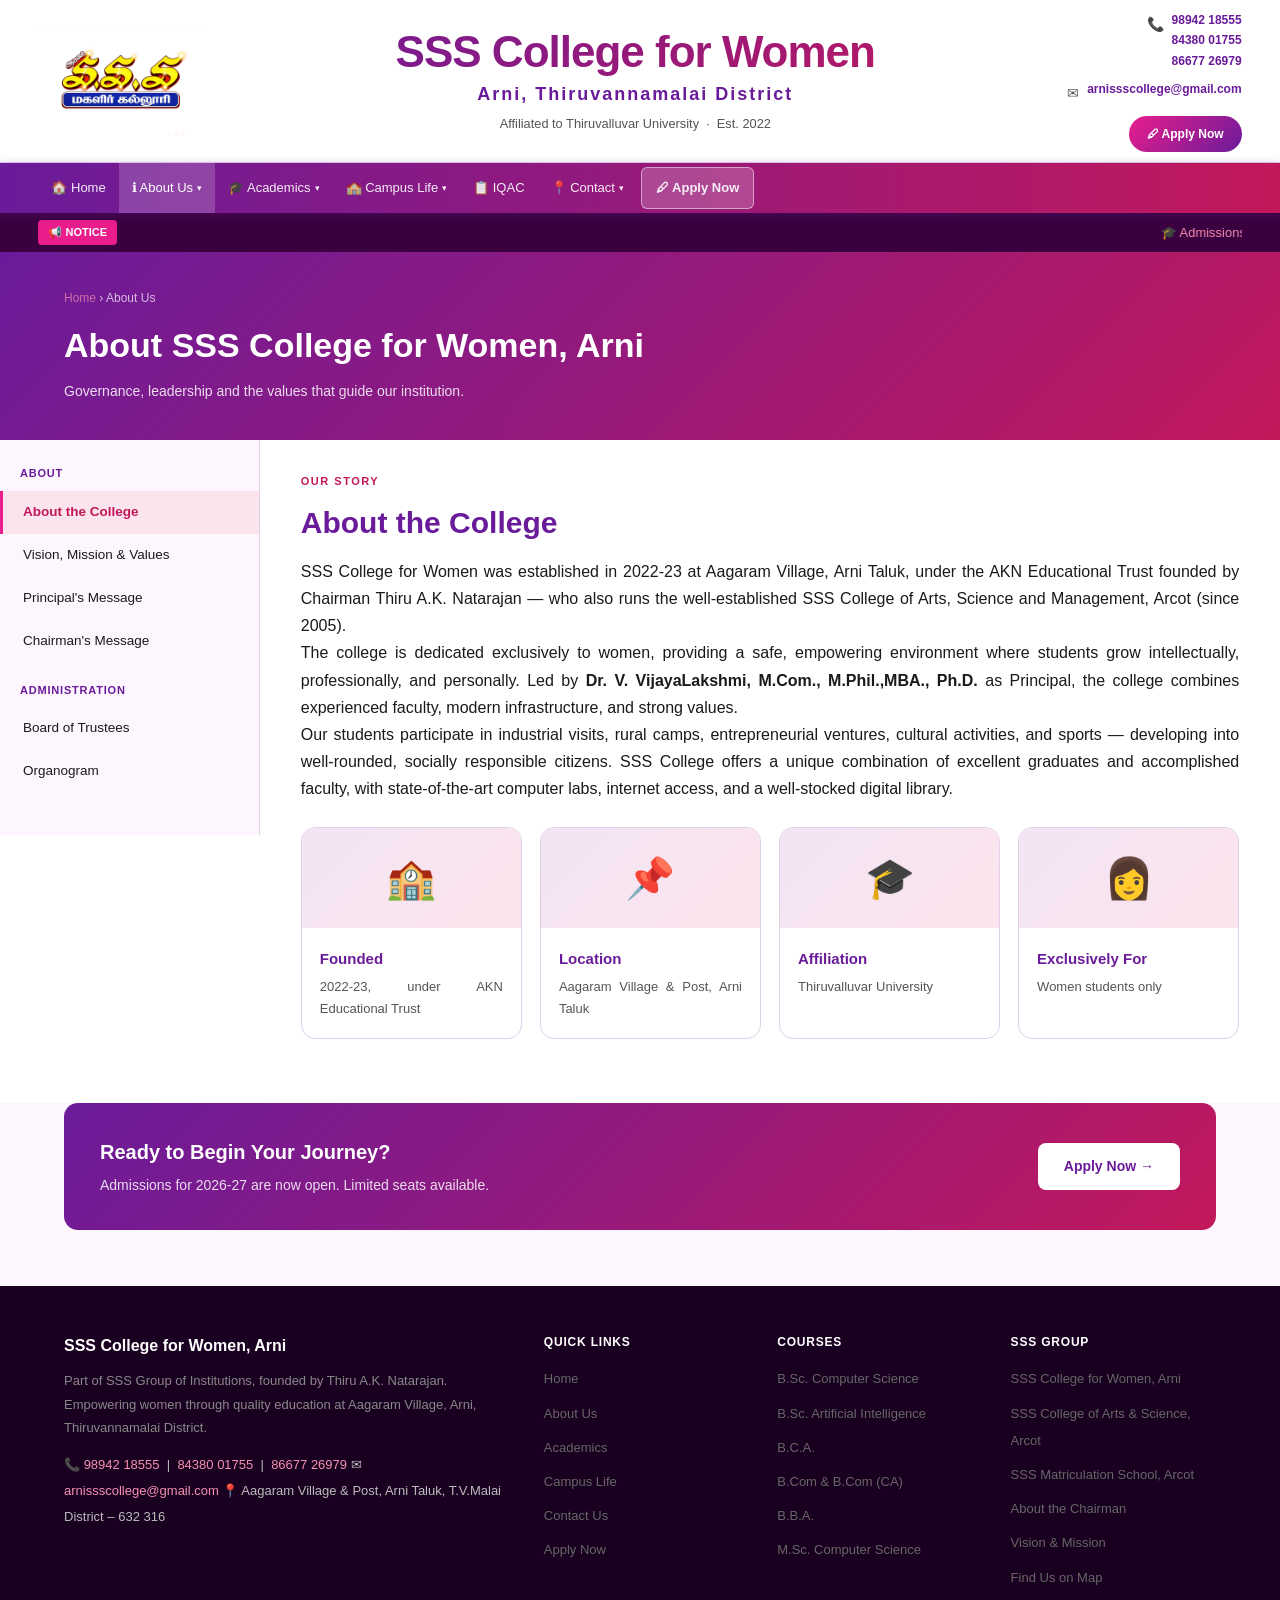
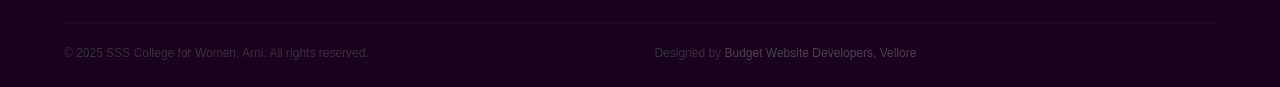
==== about.html @ 1903e0b3 "apply now to contact form" ====
<!doctype html>
<html lang="en">
  <head>
    <meta charset="UTF-8" />
    <meta name="viewport" content="width=device-width, initial-scale=1.0" />
    <title>
      About Us | SSS College for Women, Arni | Chairman, Principal, Vision,
      Trustees
    </title>
    <meta
      name="description"
      content="About SSS College for Women, Arni — Chairman Thiru A.K. Natarajan, Principal Dr. V. VijayaLakshmi, Vision & Mission, Board of Trustees and Governance."
    />
    <meta name="robots" content="index, follow" />
    <link
      rel="canonical"
      href="https://ssscollegeforwomenarni.ac.in/about.html"
    />
    <link rel="stylesheet" href="style.css" />
  </head>
  <body>
    <div id="site-header-placeholder"></div>

    <div class="page-hero">
      <div class="breadcrumb">
        <a href="index.html">Home</a> &rsaquo; About Us
      </div>
      <h1>About SSS College for Women, Arni</h1>
      <p>Governance, leadership and the values that guide our institution.</p>
    </div>

    <div class="tab-page-wrap">
      <aside class="tab-sidebar">
        <div class="tab-sidebar-group">
          <div class="tab-sidebar-group-title">About</div>
          <a class="tab-link" data-tab="story">About the College</a>
          <a class="tab-link" data-tab="vision">Vision, Mission &amp; Values</a>
          <a class="tab-link" data-tab="principal">Principal's Message</a>
          <a class="tab-link" data-tab="chairman">Chairman's Message</a>
        </div>
        <div class="tab-sidebar-group">
          <div class="tab-sidebar-group-title">Administration</div>
          <a class="tab-link" data-tab="trustees">Board of Trustees</a>
          <a class="tab-link" data-tab="organogram">Organogram</a>
        </div>
      </aside>

      <div class="tab-content-area">
        <!-- ABOUT THE COLLEGE -->
        <div class="tab-panel" data-tab="story">
          <div class="s-label">Our Story</div>
          <h2 class="s-title">About the College</h2>
          <p>
            SSS College for Women was established in 2022-23 at Aagaram Village,
            Arni Taluk, under the AKN Educational Trust founded by Chairman
            Thiru A.K. Natarajan — who also runs the well-established SSS
            College of Arts, Science and Management, Arcot (since 2005).
          </p>
          <p>
            The college is dedicated exclusively to women, providing a safe,
            empowering environment where students grow intellectually,
            professionally, and personally. Led by
            <strong>Dr. V. VijayaLakshmi, M.Com., M.Phil.,MBA., Ph.D.</strong>
            as Principal, the college combines experienced faculty, modern
            infrastructure, and strong values.
          </p>
          <p>
            Our students participate in industrial visits, rural camps,
            entrepreneurial ventures, cultural activities, and sports —
            developing into well-rounded, socially responsible citizens. SSS
            College offers a unique combination of excellent graduates and
            accomplished faculty, with state-of-the-art computer labs, internet
            access, and a well-stocked digital library.
          </p>
          <div class="card-grid" style="margin-top: 24px">
            <div class="card">
              <div class="card-icon">&#127979;</div>
              <div class="card-body">
                <h3>Founded</h3>
                <p>2022-23, under AKN Educational Trust</p>
              </div>
            </div>
            <div class="card">
              <div class="card-icon">&#128204;</div>
              <div class="card-body">
                <h3>Location</h3>
                <p>Aagaram Village &amp; Post, Arni Taluk</p>
              </div>
            </div>
            <div class="card">
              <div class="card-icon">&#127891;</div>
              <div class="card-body">
                <h3>Affiliation</h3>
                <p>Thiruvalluvar University</p>
              </div>
            </div>
            <div class="card">
              <div class="card-icon">&#128105;</div>
              <div class="card-body">
                <h3>Exclusively For</h3>
                <p>Women students only</p>
              </div>
            </div>
          </div>
        </div>

        <!-- VISION MISSION -->
        <div class="tab-panel" data-tab="vision">
          <div class="s-label">Our Purpose</div>
          <h2 class="s-title">Vision, Mission &amp; Core Values</h2>
          <p class="s-sub">
            The guiding principles that shape everything we do at SSS College
            for Women.
          </p>
          <div class="vm-grid">
            <div class="vm-box vision">
              <h3>&#127756; Vision</h3>
              <p>
                Empowering rural women through education, excellence, and
                leadership for a progressive and equitable society.
              </p>
            </div>
            <div class="vm-box mission">
              <h3>&#127919; Mission</h3>
              <ul>
                <li>To Provide quality and inclusive education.</li>
                <li>To Foster academic excellence and skill development.</li>
                <li>To Promote women's empowerment and leadership.</li>
                <li>To Encourage ethical values and social responsibility.</li>
                <li>To Enhance employability and entrepreneurial abilities.</li>
                <li>
                  To Serve the rural community through outreach and development
                  initiatives.
                </li>
              </ul>
            </div>
            <div class="vm-box values">
              <h3>&#11088; Core Values</h3>
              <ul>
                <li>Academic Excellence in all disciplines</li>
                <li>Personal Integrity in thought and action</li>
                <li>Social Responsibility and Sportsmanship</li>
                <li>Respect for diversity and community</li>
              </ul>
            </div>
          </div>
        </div>

        <!-- PRINCIPAL -->
        <div class="tab-panel" data-tab="principal">
          <div class="s-label">Academic Leadership</div>
          <h2 class="s-title">Principal's Message</h2>
          <div class="chairman-wrap">
            <div>
              <div class="chairman-photo">
                <img
                  src="images/principal.jpg"
                  alt="Dr. V. VijayaLakshmi, Principal, SSS College for Women Arni"
                />
              </div>
              <div class="name-plate">
                <h3>Dr. V. VijayaLakshmi</h3>
                <p>
                  M.Com., M.Phil.,MBA., Ph.D.<br />Principal, SSS College for
                  Women, Arni
                </p>
              </div>
            </div>
            <div class="chairman-info">
              <p>
                SSS College for Women was founded with a mission to provide
                education to women from different strata of society, imparting
                comprehensive education with in-depth knowledge not only in
                their respective disciplines but also in related areas.
              </p>
              <p>
                SSS College for Women provides a supportive and empowering
                environment for women, creating a strong sense of community
                among female students. The college provides many opportunities
                for leadership development, attitudes, and practical experience
                — necessary to take up social responsibilities in society.
              </p>
              <p>
                Student life includes participation in sports, cultural
                activities, and social service. Faculty members help shape the
                future of every student through dedicated mentorship and a
                state-of-the-art learning environment.
              </p>
              <p
                style="
                  font-style: italic;
                  color: var(--purple);
                  border-left: 3px solid var(--pink2);
                  padding-left: 14px;
                  margin-top: 18px;
                "
              >
                "It is natural that students of SSS College for Women get a
                unique opportunity to shine in their respective field of study —
                enabling them to become well-rounded citizens, fully qualified
                to choose a profession in society."
              </p>
            </div>
          </div>
        </div>

        <!-- CHAIRMAN -->
        <div class="tab-panel" data-tab="chairman">
          <div class="s-label">Founder's Message</div>
          <h2 class="s-title">Chairman's Message</h2>
          <div class="chairman-wrap">
            <div>
              <div class="chairman-photo">
                <img
                  src="images/chairman.png"
                  alt="Thiru A.K. Natarajan, Chairman SSS Group of Institutions"
                />
              </div>
              <div class="name-plate">
                <h3>Thiru A.K. Natarajan</h3>
                <p>Chairman, SSS Group of Institutions</p>
              </div>
            </div>
            <div class="chairman-info">
              <p>
                Thiru A.K. Natarajan is the chairman of AKN Educational Trust.
                Initially he was engrossed in business. During those days, he
                was ruminating about starting educational institutions.
              </p>
              <p>
                Since 2005, he established an Educational Trust in the name of
                A.K.N. Educational Trust at Arcot, with his family members as
                Trustees. In the same year the Trust began SSS College of Arts,
                Science and Management in Arcot, accompanied by 150 students. At
                present, nearly 1,850 students are studying in the SSS College
                of Arts, Science and Management, Arcot, with nearly 80 staff
                (Teaching &amp; Non-Teaching) performing very well.
              </p>
              <p>
                During 2018, he created an Educational Trust in the name of SSS
                Educational Trust at Arcot. In the same year, the Trust started
                SSS Matriculation School, LKG to VIII standard, with a strength
                of 100 students. In 2018, SSS Matriculation High School was
                extended up to 10th Standard and then up to +2 (Plus Two) in
                2021, with 300 students.
              </p>
              <p>
                In the course of 2022-23, the Trust began
                <strong>SSS College for Women</strong> in Aagaram Village, Arni
                Taluk, Thiruvannamalai District — bringing the same legacy of
                academic excellence to women in this region.
              </p>
            </div>
          </div>
        </div>

        <!-- TRUSTEES -->
        <div class="tab-panel" data-tab="trustees">
          <div class="s-label">Governance</div>
          <h2 class="s-title">Board of Trustees</h2>
          <p class="s-sub">
            SSS College for Women is governed by the AKN Educational Trust under
            the following Board of Trustees.
          </p>
          <div class="table-scroll">
            <table class="trustee-table">
              <thead>
                <tr>
                  <th>Name</th>
                  <th>Qualification</th>
                  <th>Position</th>
                </tr>
              </thead>
              <tbody>
                <tr>
                  <td>Thiru A.K. Natarajan</td>
                  <td>—</td>
                  <td>Chairman</td>
                </tr>
                <tr>
                  <td>Tmt. N. Geetha Lakshmi</td>
                  <td>—</td>
                  <td>Trustee</td>
                </tr>
                <tr>
                  <td>Thiru A.N. Saravanan</td>
                  <td>B.A.</td>
                  <td>Trustee</td>
                </tr>
                <tr>
                  <td>Thiru A.N. Selvam</td>
                  <td>M.Com., LL.B.</td>
                  <td>Trustee</td>
                </tr>
                <tr>
                  <td>Thiru A.N. Sankar</td>
                  <td>M.E., M.B.A., M.Sc.(I.T), LL.B.</td>
                  <td>Trustee</td>
                </tr>
              </tbody>
            </table>
          </div>
        </div>

        <!-- ORGANOGRAM -->
        <div class="tab-panel" data-tab="organogram">
          <div class="s-label">Structure</div>
          <h2 class="s-title">Organogram</h2>
          <p class="s-sub">
            The administrative structure of SSS College for Women, Arni.
          </p>

          <div
            style="
              background: var(--bg);
              border-radius: 14px;
              padding: 30px;
              text-align: center;
              overflow-x: auto;
            "
          >
            <!-- Chairman -->
            <div
              style="
                display: inline-block;
                background: linear-gradient(135deg, var(--purple), var(--pink));
                color: #fff;
                padding: 10px 28px;
                border-radius: 8px;
                font-weight: 700;
                font-size: 14px;
              "
            >
              Chairman — Thiru A.K. Natarajan
            </div>
            <div
              style="
                width: 1px;
                height: 20px;
                background: var(--border);
                margin: 0 auto;
              "
            ></div>

            <!-- Secretary -->
            <div
              style="
                display: inline-block;
                background: var(--purple3);
                color: var(--purple);
                padding: 10px 28px;
                border-radius: 8px;
                font-weight: 700;
                font-size: 14px;
                border: 1px solid var(--purple4);
              "
            >
              Secretary
            </div>
            <div
              style="
                width: 1px;
                height: 20px;
                background: var(--border);
                margin: 0 auto;
              "
            ></div>

            <!-- Board of Trustees -->
            <div
              style="
                display: inline-block;
                background: var(--purple3);
                color: var(--purple);
                padding: 10px 28px;
                border-radius: 8px;
                font-weight: 700;
                font-size: 14px;
                border: 1px solid var(--purple4);
              "
            >
              Board of Trustees
            </div>
            <div
              style="
                width: 1px;
                height: 20px;
                background: var(--border);
                margin: 0 auto;
              "
            ></div>

            <!-- Principal -->
            <div
              style="
                display: inline-block;
                background: linear-gradient(135deg, var(--pink), var(--pink2));
                color: #fff;
                padding: 10px 28px;
                border-radius: 8px;
                font-weight: 700;
                font-size: 14px;
              "
            >
              Principal — Dr. V. VijayaLakshmi
            </div>
            <div
              style="
                width: 1px;
                height: 20px;
                background: var(--border);
                margin: 0 auto;
              "
            ></div>

            <!-- Two columns -->
            <div
              style="
                display: flex;
                justify-content: center;
                gap: 40px;
                align-items: flex-start;
                flex-wrap: wrap;
                margin-top: 0;
              "
            >
              <!-- Left: Heads of Departments -->
              <div
                style="
                  display: flex;
                  flex-direction: column;
                  align-items: center;
                "
              >
                <div
                  style="width: 1px; height: 20px; background: var(--border)"
                ></div>
                <div
                  style="
                    background: var(--purple3);
                    color: var(--purple);
                    padding: 10px 24px;
                    border-radius: 8px;
                    font-weight: 700;
                    font-size: 14px;
                    border: 1px solid var(--purple4);
                  "
                >
                  Heads of Departments
                </div>
                <div
                  style="width: 1px; height: 20px; background: var(--border)"
                ></div>
                <div
                  style="
                    border: 1px solid var(--border);
                    border-radius: 8px;
                    overflow: hidden;
                    min-width: 180px;
                    text-align: left;
                  "
                >
                  <div
                    style="
                      padding: 8px 18px;
                      font-size: 13px;
                      border-bottom: 1px solid var(--border);
                    "
                  >
                    Tamil
                  </div>
                  <div
                    style="
                      padding: 8px 18px;
                      font-size: 13px;
                      border-bottom: 1px solid var(--border);
                    "
                  >
                    B.Com
                  </div>
                  <div
                    style="
                      padding: 8px 18px;
                      font-size: 13px;
                      border-bottom: 1px solid var(--border);
                    "
                  >
                    B.Com (CA)
                  </div>
                  <div
                    style="
                      padding: 8px 18px;
                      font-size: 13px;
                      border-bottom: 1px solid var(--border);
                    "
                  >
                    BBA
                  </div>
                  <div
                    style="
                      padding: 8px 18px;
                      font-size: 13px;
                      border-bottom: 1px solid var(--border);
                    "
                  >
                    CS
                  </div>
                  <div
                    style="
                      padding: 8px 18px;
                      font-size: 13px;
                      border-bottom: 1px solid var(--border);
                    "
                  >
                    BCA
                  </div>
                  <div
                    style="
                      padding: 8px 18px;
                      font-size: 13px;
                      border-bottom: 1px solid var(--border);
                    "
                  >
                    AI
                  </div>
                  <div style="padding: 8px 18px; font-size: 13px">
                    Chemistry
                  </div>
                </div>
                <div
                  style="width: 1px; height: 20px; background: var(--border)"
                ></div>
                <div
                  style="
                    background: linear-gradient(
                      135deg,
                      var(--pink),
                      var(--pink2)
                    );
                    color: #fff;
                    padding: 10px 24px;
                    border-radius: 8px;
                    font-weight: 700;
                    font-size: 14px;
                  "
                >
                  Faculty Members
                </div>
              </div>

              <!-- Right: College Office -->
              <div
                style="
                  display: flex;
                  flex-direction: column;
                  align-items: center;
                "
              >
                <div
                  style="width: 1px; height: 20px; background: var(--border)"
                ></div>
                <div
                  style="
                    background: var(--purple3);
                    color: var(--purple);
                    padding: 10px 24px;
                    border-radius: 8px;
                    font-weight: 700;
                    font-size: 14px;
                    border: 1px solid var(--purple4);
                  "
                >
                  College Office
                </div>
                <div
                  style="width: 1px; height: 20px; background: var(--border)"
                ></div>
                <div
                  style="
                    border: 1px solid var(--border);
                    border-radius: 8px;
                    overflow: hidden;
                    min-width: 180px;
                    text-align: left;
                  "
                >
                  <div
                    style="
                      padding: 8px 18px;
                      font-size: 13px;
                      border-bottom: 1px solid var(--border);
                    "
                  >
                    Administrative Staff
                  </div>
                  <div
                    style="
                      padding: 8px 18px;
                      font-size: 13px;
                      border-bottom: 1px solid var(--border);
                    "
                  >
                    Accounts Staff
                  </div>
                  <div style="padding: 8px 18px; font-size: 13px">
                    Office Assistants
                  </div>
                </div>
              </div>
            </div>
          </div>
        </div>
      </div>
    </div>

    <div class="section alt" style="padding-top: 0">
      <div class="apply-cta">
        <div>
          <h3>Ready to Begin Your Journey?</h3>
          <p>Admissions for 2026-27 are now open. Limited seats available.</p>
        </div>
        <a href="contact.html#tab=info" class="btn-white">Apply Now &#8594;</a>
      </div>
    </div>

    <div id="site-footer-placeholder"></div>
    <script src="main.js"></script>
  </body>
</html>
---- style.css ----
* {
  box-sizing: border-box;
  margin: 0;
  padding: 0;
}

:root {
  --pink: #c2185b;
  --pink2: #e91e8c;
  --pink3: #fce4ec;
  --pink4: #f48fb1;
  --purple: #6a1b9a;
  --purple2: #9c27b0;
  --purple3: #f3e5f5;
  --purple4: #ce93d8;
  --gold: #c8a000;
  --text: #1a1a1a;
  --muted: #555;
  --border: #e0d0e8;
  --bg: #fdf6ff;
}

body {
  font-family: 'Segoe UI', Arial, sans-serif;
  color: var(--text);
  line-height: 1.7;
  background: #fff;
}

a {
  color: inherit;
  text-decoration: none;
}

img {
  max-width: 100%;
  display: block;
}

/* ═══════════════════════════════════════════
   HEADER — Identity row + sticky nav row
═══════════════════════════════════════════ */
.site-header {
  background: #fff;
}

/* ── Row 1: Identity (scrolls away) ── */
.header-identity {
  background: #fff;
  border-bottom: 1px solid var(--border);
  padding: 10px 3%;
}

.header-identity-inner {
  display: grid;
  grid-template-columns: auto 1fr auto;
  align-items: center;
  gap: 20px;
  max-width: 1400px;
  margin: 0 auto;
}

.header-logo-link {
  display: flex;
  align-items: center;
  flex-shrink: 0;
}

.header-logo-img {
  height: 110px;
  width: auto;
  object-fit: contain;
}

.header-college-name {
  text-align: center;
}

.header-sss {
  display: block;
  font-size: clamp(22px, 3.5vw, 44px);
  font-weight: 900;
  line-height: 1.1;
  background: linear-gradient(135deg, var(--purple), var(--pink));
  -webkit-background-clip: text;
  -webkit-text-fill-color: transparent;
  background-clip: text;
  letter-spacing: -1px;
}

.header-arni {
  display: block;
  font-size: clamp(12px, 1.5vw, 18px);
  font-weight: 700;
  color: var(--purple);
  letter-spacing: 2px;
  margin-top: 3px;
}

.header-affil {
  display: block;
  font-size: clamp(10px, 1vw, 13px);
  color: var(--muted);
  margin-top: 3px;
}

.header-contact-info {
  text-align: right;
  flex-shrink: 0;
}

.header-contact-row {
  display: flex;
  align-items: flex-start;
  justify-content: flex-end;
  gap: 8px;
  font-size: 12px;
  color: var(--muted);
  line-height: 1.7;
}

.hc-icon {
  font-size: 14px;
  margin-top: 3px;
  flex-shrink: 0;
}

.header-contact-row a {
  color: var(--purple);
  font-weight: 600;
}

.header-contact-row a:hover {
  color: var(--pink);
}

.header-apply-btn {
  display: inline-block;
  margin-top: 10px;
  background: linear-gradient(135deg, var(--pink2), var(--purple));
  color: #fff;
  padding: 8px 18px;
  border-radius: 20px;
  font-weight: 700;
  font-size: 12px;
}

.header-apply-btn:hover {
  opacity: .9;
}

/* ── Row 2: Nav bar (sticky) ── */
.header-nav {
  background: linear-gradient(90deg, var(--purple) 0%, var(--pink) 100%);
  position: sticky;
  top: 0;
  z-index: 500;
  box-shadow: 0 2px 10px rgba(106, 27, 154, .3);
}

.header-nav-inner {
  max-width: 1400px;
  margin: 0 auto;
  padding: 0 3%;
  display: flex;
  align-items: center;
  justify-content: space-between;
  position: relative;
}

/* ── Nav links (desktop) ── */
.nav-links {
  display: flex;
  list-style: none;
  align-items: center;
}

.nav-links>li>a {
  color: #fff;
  font-size: 13px;
  padding: 14px 13px;
  display: flex;
  align-items: center;
  gap: 4px;
  opacity: .92;
  transition: background .2s;
  white-space: nowrap;
}

.nav-links>li>a:hover,
.nav-links>li>a.active {
  background: rgba(255, 255, 255, .18);
  opacity: 1;
}

.nav-apply-btn {
  background: rgba(255, 255, 255, .22) !important;
  border: 1px solid rgba(255, 255, 255, .55) !important;
  border-radius: 6px !important;
  font-weight: 700 !important;
  margin-left: 4px;
  padding: 9px 14px !important;
}

/* ── Dropdown arrow ── */
.sub-arrow {
  font-size: 9px;
  transition: transform .2s;
  display: inline-block;
}

/* ── DESKTOP DROPDOWN ── */
.has-sub {
  position: relative;
}

.sub-menu {
  display: none;
  position: absolute;
  top: 100%;
  left: 0;
  background: #fff;
  min-width: 230px;
  max-height: 70vh;
  overflow-y: auto;
  border-radius: 0 0 10px 10px;
  box-shadow: 0 10px 32px rgba(106, 27, 154, .22);
  z-index: 600;
  border-top: 3px solid var(--pink2);
  list-style: none;
  padding: 6px 0;
}

/* keep open on hover (desktop) */
.has-sub:hover>.sub-menu {
  display: block;
}

.has-sub:hover .sub-arrow {
  transform: rotate(180deg);
}

.sub-menu li a {
  display: block;
  padding: 9px 18px;
  font-size: 13px;
  color: var(--text) !important;
  opacity: 1 !important;
  border-bottom: 1px solid #f4eaf8;
  white-space: nowrap;
  background: none;
}

.sub-menu li a:hover {
  background: var(--pink3);
  color: var(--pink) !important;
}

.sub-divider {
  padding: 8px 18px 4px;
  font-size: 10px;
  font-weight: 700;
  color: var(--purple);
  text-transform: uppercase;
  letter-spacing: .8px;
  background: var(--purple3);
}

/* Academics dropdown: two-column layout (lots of items) */
.has-sub:nth-child(3) .sub-menu {
  display: none;
  columns: 2;
  column-gap: 0;
  min-width: 400px;
}

.has-sub:nth-child(3):hover>.sub-menu {
  display: block;
}

.has-sub:nth-child(3) .sub-menu li {
  break-inside: avoid;
}

/* ── Hamburger ── */
.hamburger {
  display: none;
  flex-direction: column;
  gap: 5px;
  cursor: pointer;
  padding: 10px;
  flex-shrink: 0;
}

.hamburger span {
  width: 24px;
  height: 2px;
  background: #fff;
  display: block;
  transition: all .3s;
}

/* X animation */
.hamburger.open span:nth-child(1) {
  transform: translateY(7px) rotate(45deg);
}

.hamburger.open span:nth-child(2) {
  opacity: 0;
}

.hamburger.open span:nth-child(3) {
  transform: translateY(-7px) rotate(-45deg);
}

/* ── NOTICE BAR ── */
.notice-bar {
  background: #3a0040;
  padding: 7px 3%;
  display: flex;
  align-items: center;
  gap: 12px;
}

.notice-bar .nb-label {
  background: var(--pink2);
  color: #fff;
  font-size: 11px;
  font-weight: 700;
  padding: 3px 10px;
  border-radius: 4px;
  white-space: nowrap;
  flex-shrink: 0;
}

.notice-bar marquee {
  color: var(--pink4);
  font-size: 13px;
}

/* ═══════════════════════════════════════════
   HERO
═══════════════════════════════════════════ */
.hero {
  background: #fff;
}

.hero-title-bar {
  background: linear-gradient(135deg, var(--purple) 0%, var(--pink) 100%);
  padding: 28px 3% 22px;
  text-align: center;
  color: #fff;
}

.hero-title-inner {
  max-width: 900px;
  margin: 0 auto;
}

.hero-badge {
  display: inline-block;
  background: rgba(255, 255, 255, .2);
  border: 1px solid rgba(255, 255, 255, .5);
  color: #fff;
  font-size: 12px;
  font-weight: 600;
  padding: 5px 18px;
  border-radius: 30px;
  margin-bottom: 14px;
}

.hero-college-name {
  display: flex;
  align-items: baseline;
  justify-content: center;
  gap: 14px;
  flex-wrap: wrap;
  margin-bottom: 10px;
}

.hero-sss {
  font-size: clamp(60px, 12vw, 120px);
  font-weight: 900;
  line-height: 1;
  color: #fff;
  text-shadow: 0 3px 20px rgba(0, 0, 0, .3);
  letter-spacing: -2px;
}

.hero-college-text {
  font-size: clamp(22px, 4.5vw, 48px);
  font-weight: 700;
  color: rgba(255, 255, 255, .95);
  line-height: 1.15;
}

.hero-tagline {
  font-size: clamp(12px, 1.5vw, 15px);
  opacity: .88;
  margin: 0;
}

/* Carousel */
.carousel-wrap {
  position: relative;
  overflow: hidden;
  background: #000;
  line-height: 0;
}

.carousel-viewport {
  overflow: hidden;
  width: 100%;
}

.carousel-track {
  display: flex;
  transition: transform .75s cubic-bezier(.77, 0, .175, 1);
  will-change: transform;
}

.carousel-slide {
  flex: 0 0 100%;
  min-width: 100%;
}

.carousel-slide img {
  width: 100%;
  height: 560px;
  object-fit: cover;
  object-position: center;
  display: block;
}

.carousel-arrow {
  position: absolute;
  top: 50%;
  transform: translateY(-50%);
  background: rgba(255, 255, 255, .25);
  border: 2px solid rgba(255, 255, 255, .6);
  color: #fff;
  font-size: 36px;
  width: 54px;
  height: 54px;
  border-radius: 50%;
  cursor: pointer;
  z-index: 3;
  display: flex;
  align-items: center;
  justify-content: center;
  transition: background .2s;
  line-height: 1;
  padding: 0;
}

.carousel-arrow:hover {
  background: rgba(255, 255, 255, .45);
}

.carousel-prev {
  left: 16px;
}

.carousel-next {
  right: 16px;
}

.carousel-dots {
  position: absolute;
  bottom: 48px;
  left: 50%;
  transform: translateX(-50%);
  display: flex;
  gap: 8px;
  z-index: 3;
}

.carousel-dot {
  width: 10px;
  height: 10px;
  border-radius: 50%;
  background: rgba(255, 255, 255, .5);
  cursor: pointer;
  transition: all .3s;
  border: 2px solid rgba(255, 255, 255, .8);
  padding: 0;
}

.carousel-dot.active {
  background: #fff;
  width: 28px;
  border-radius: 5px;
}

.carousel-caption {
  background: linear-gradient(90deg, var(--purple), var(--pink));
  color: rgba(255, 255, 255, .9);
  font-size: 13px;
  padding: 9px 20px;
  text-align: center;
}

/* CTA strip */
.hero-cta-strip {
  background: var(--bg);
  border-top: 3px solid var(--purple);
  padding: 16px 3%;
}

.hero-cta-inner {
  max-width: 1400px;
  margin: 0 auto;
  display: flex;
  align-items: center;
  justify-content: space-between;
  flex-wrap: wrap;
  gap: 14px;
}

.hero-phones {
  display: flex;
  align-items: center;
  gap: 10px;
  font-size: 14px;
  font-weight: 600;
  color: var(--purple);
  flex-wrap: wrap;
}

.hero-phones a {
  color: var(--pink);
  font-weight: 700;
}

.hero-phones a:hover {
  color: var(--purple);
}

.pipe {
  color: var(--border);
}

.hero-btns {
  display: flex;
  gap: 10px;
  flex-wrap: wrap;
}

/* Buttons */
.btn-primary {
  background: linear-gradient(135deg, var(--pink2), var(--purple));
  color: #fff;
  padding: 11px 22px;
  border-radius: 25px;
  font-weight: 700;
  font-size: 13px;
  display: inline-flex;
  align-items: center;
  gap: 6px;
  box-shadow: 0 3px 14px rgba(194, 24, 91, .35);
  transition: transform .15s, box-shadow .15s;
}

.btn-primary:hover {
  transform: translateY(-2px);
  box-shadow: 0 6px 22px rgba(194, 24, 91, .45);
}

.btn-outline-pink {
  border: 2px solid var(--purple);
  color: var(--purple);
  padding: 9px 20px;
  border-radius: 25px;
  font-weight: 600;
  font-size: 13px;
  display: inline-flex;
  align-items: center;
  gap: 6px;
  transition: background .2s, color .2s;
}

.btn-outline-pink:hover {
  background: var(--purple);
  color: #fff;
}

.btn-wa {
  background: #25D366;
  color: #fff;
  padding: 11px 22px;
  border-radius: 25px;
  font-weight: 700;
  font-size: 13px;
  display: inline-flex;
  align-items: center;
  gap: 7px;
  box-shadow: 0 3px 12px rgba(37, 211, 102, .3);
}

.btn-wa:hover {
  transform: translateY(-2px);
}

.btn-white {
  background: #fff;
  color: var(--purple);
  padding: 12px 26px;
  border-radius: 8px;
  font-weight: 700;
  font-size: 14px;
  display: inline-flex;
  align-items: center;
  gap: 6px;
  transition: transform .15s;
}

.btn-white:hover {
  transform: translateY(-2px);
}

/* ═══════ ACHIEVEMENT STRIP ═══════ */
.ach-strip {
  background: linear-gradient(90deg, var(--purple) 0%, var(--pink) 100%);
  padding: 22px 5%;
  display: flex;
  align-items: center;
  justify-content: space-around;
  flex-wrap: wrap;
  gap: 16px;
}

.ach-item {
  text-align: center;
}

.ach-item .a-num {
  font-size: 30px;
  font-weight: 800;
  color: #fff;
  display: block;
}

.ach-item .a-lbl {
  font-size: 12px;
  font-weight: 600;
  color: rgba(255, 255, 255, .8);
}

/* ═══════ SECTIONS ═══════ */
.section {
  padding: 56px 5%;
}

.section.alt {
  background: var(--bg);
}

.s-label {
  font-size: 11px;
  font-weight: 700;
  color: var(--pink);
  letter-spacing: 1.5px;
  text-transform: uppercase;
  margin-bottom: 6px;
}

.s-title {
  font-size: clamp(20px, 2.8vw, 30px);
  font-weight: 700;
  margin-bottom: 10px;
  color: var(--purple);
}

.s-sub {
  font-size: 15px;
  color: var(--muted);
  max-width: 560px;
  margin-bottom: 36px;
}

.two-col {
  display: grid;
  grid-template-columns: 1fr 1fr;
  gap: 44px;
  align-items: start;
}
.two-col+.two-col {
  margin-top: 32px;
}

@media(max-width:600px) {
  .two-col+.two-col {
    margin-top: 24px;
  }
}
.three-col {
  display: grid;
  grid-template-columns: 1fr 1fr 1fr;
  gap: 24px;
}

/* Cards */
.card-grid {
  display: grid;
  grid-template-columns: repeat(auto-fit, minmax(210px, 1fr));
  gap: 18px;
}

.card {
  background: #fff;
  border: 1px solid var(--border);
  border-radius: 14px;
  overflow: hidden;
  transition: border-color .2s, box-shadow .2s, transform .2s;
}

.card:hover {
  border-color: var(--pink2);
  box-shadow: 0 6px 24px rgba(194, 24, 91, .12);
  transform: translateY(-4px);
}

.card-icon {
  width: 100%;
  height: 100px;
  background: linear-gradient(135deg, var(--purple3), var(--pink3));
  display: flex;
  align-items: center;
  justify-content: center;
  font-size: 40px;
}

.card-body {
  padding: 18px;
}

.card-body h3 {
  font-size: 15px;
  font-weight: 700;
  color: var(--purple);
  margin-bottom: 5px;
}

.card-body p {
  font-size: 13px;
  color: var(--muted);
}

.card-body .badge {
  display: inline-block;
  background: var(--pink3);
  color: var(--pink);
  font-size: 11px;
  padding: 3px 12px;
  border-radius: 20px;
  margin-top: 9px;
  font-weight: 600;
  border: 1px solid var(--pink4);
}

/* About purple box */
.about-purple {
  background: linear-gradient(135deg, var(--purple) 0%, var(--pink) 100%);
  color: #fff;
  border-radius: 16px;
  padding: 32px;
}

.about-purple h3 {
  color: #f8bbd0;
  font-size: 16px;
  margin-bottom: 18px;
}

.about-item {
  display: flex;
  gap: 13px;
  margin-bottom: 18px;
}

.about-icon {
  width: 42px;
  height: 42px;
  background: rgba(255, 255, 255, .18);
  border-radius: 10px;
  display: flex;
  align-items: center;
  justify-content: center;
  font-size: 18px;
  flex-shrink: 0;
}

.about-item strong {
  display: block;
  font-size: 14px;
  color: #fff;
}

.about-item p {
  font-size: 13px;
  opacity: .85;
}

/* Rank cards */
.rank-grid {
  display: grid;
  grid-template-columns: repeat(auto-fit, minmax(180px, 1fr));
  gap: 16px;
  margin-top: 20px;
}

.rank-card {
  background: linear-gradient(135deg, var(--purple), var(--pink));
  border-radius: 14px;
  padding: 22px;
  text-align: center;
  color: #fff;
}

.rank-card-gold {
  background: linear-gradient(135deg, #8a6800, #c8a000) !important;
}

.rank-card .medal {
  font-size: 34px;
  margin-bottom: 10px;
}

.rank-card h3 {
  font-size: 14px;
  font-weight: 700;
}

.rank-card p {
  font-size: 12px;
  opacity: .85;
  margin-top: 3px;
}

.rank-card .rank-badge {
  background: rgba(255, 255, 255, .25);
  color: #fff;
  font-size: 12px;
  font-weight: 700;
  padding: 4px 14px;
  border-radius: 20px;
  display: inline-block;
  margin-top: 10px;
  border: 1px solid rgba(255, 255, 255, .4);
}

/* Facility cards */
.facility-card {
  background: #fff;
  border: 1px solid var(--border);
  border-radius: 14px;
  overflow: hidden;
  transition: border-color .2s, transform .2s;
}

.facility-card:hover {
  border-color: var(--pink2);
  transform: translateY(-3px);
}

.facility-icon {
  width: 100%;
  height: 190px;
  background: linear-gradient(135deg, var(--purple3), var(--pink3));
  display: flex;
  align-items: center;
  justify-content: center;
  font-size: 52px;
}

.facility-body {
  padding: 18px;
}

.facility-body h3 {
  font-size: 15px;
  font-weight: 700;
  color: var(--purple);
  margin-bottom: 6px;
}

.facility-body p {
  font-size: 13px;
  color: var(--muted);
  line-height: 1.65;
}

/* Gallery */
.gallery-strip {
  display: grid;
  grid-template-columns: repeat(4, 1fr);
  gap: 10px;
  margin-top: 20px;
}

/* Contact */
.c-row {
  display: flex;
  gap: 14px;
  margin-bottom: 18px;
  align-items: flex-start;
}

.c-icon {
  width: 42px;
  height: 42px;
  background: var(--pink3);
  border-radius: 8px;
  display: flex;
  align-items: center;
  justify-content: center;
  font-size: 18px;
  flex-shrink: 0;
}

.c-row strong {
  display: block;
  font-size: 13px;
  font-weight: 700;
  color: var(--purple);
}

.c-row p,
.c-row a {
  font-size: 14px;
  color: var(--muted);
}

.c-row a:hover {
  color: var(--pink);
}

.contact-btns {
  display: flex;
  gap: 10px;
  flex-wrap: wrap;
}

/* Enquiry box */
.enquiry-box {
  background: var(--bg);
  border-radius: 16px;
  padding: 28px;
  border: 1px solid var(--border);
}

.enquiry-box h3 {
  font-size: 17px;
  font-weight: 700;
  color: var(--purple);
  margin-bottom: 20px;
}

.form-group {
  margin-bottom: 13px;
}

.form-group label {
  display: block;
  font-size: 11px;
  font-weight: 700;
  margin-bottom: 4px;
  text-transform: uppercase;
  letter-spacing: .5px;
  color: var(--muted);
}

.form-group input,
.form-group select,
.form-group textarea {
  width: 100%;
  padding: 10px 13px;
  border: 1px solid var(--border);
  border-radius: 8px;
  font-size: 14px;
  font-family: inherit;
  background: #fff;
  transition: border-color .2s;
}

.form-group input:focus,
.form-group select:focus,
.form-group textarea:focus {
  outline: none;
  border-color: var(--pink2);
  box-shadow: 0 0 0 3px rgba(233, 30, 140, .1);
}

.form-group textarea {
  height: 85px;
  resize: vertical;
}

.btn-submit {
  background: linear-gradient(135deg, var(--pink2), var(--purple));
  color: #fff;
  padding: 13px;
  border-radius: 8px;
  font-weight: 700;
  font-size: 14px;
  border: none;
  cursor: pointer;
  width: 100%;
  transition: opacity .2s;
}

.btn-submit:hover {
  opacity: .9;
}

/* Page hero */
.page-hero {
  background: linear-gradient(135deg, var(--purple) 0%, var(--pink) 100%);
  padding: 36px 5%;
  color: #fff;
}

.breadcrumb {
  font-size: 12px;
  opacity: .7;
  margin-bottom: 8px;
}

.breadcrumb a {
  color: var(--pink4);
}

.page-hero h1 {
  font-size: clamp(22px, 3.5vw, 34px);
  font-weight: 700;
}

.page-hero p {
  font-size: 14px;
  opacity: .85;
  margin-top: 6px;
  max-width: 600px;
}

/* Person grid */
.person-grid {
  display: grid;
  grid-template-columns: repeat(auto-fit, minmax(170px, 1fr));
  gap: 16px;
  margin-top: 20px;
}

.person-card {
  background: #fff;
  border: 1px solid var(--border);
  border-radius: 12px;
  overflow: hidden;
  text-align: center;
  transition: transform .2s;
}

.person-card:hover {
  transform: translateY(-3px);
}

.person-photo {
  width: 100%;
  height: 180px;
  background: var(--purple3);
  display: flex;
  align-items: center;
  justify-content: center;
  font-size: 48px;
  color: var(--purple2);
}

.person-photo img {
  width: 100%;
  height: 180px;
  object-fit: cover;
}

.person-info {
  padding: 14px;
}

.person-info h3 {
  font-size: 14px;
  font-weight: 700;
  line-height: 1.3;
}

.person-info .role {
  font-size: 12px;
  color: var(--muted);
  margin-top: 3px;
}

.person-info .qual {
  font-size: 11px;
  color: var(--pink);
  margin-top: 3px;
  font-weight: 600;
}

.person-info .dept-tag {
  display: inline-block;
  background: var(--pink3);
  color: var(--pink);
  font-size: 11px;
  padding: 2px 10px;
  border-radius: 20px;
  margin-top: 7px;
  font-weight: 600;
}

/* Chairman */
.chairman-wrap {
  display: grid;
  grid-template-columns: 280px 1fr;
  gap: 32px;
  align-items: start;
  margin-bottom: 40px;
}

.chairman-photo {
  border-radius: 14px;
  overflow: hidden;
  border: 3px solid var(--pink4);
}

.chairman-photo img {
  width: 100%;
  height: 320px;
  object-fit: cover;
}

/* VM boxes */
.vm-grid {
  display: grid;
  grid-template-columns: 1fr 1fr 1fr;
  gap: 20px;
  margin-top: 20px;
}

.vm-box {
  border-radius: 12px;
  padding: 24px;
}

.vm-box.vision {
  background: linear-gradient(135deg, var(--purple), var(--pink));
  color: #fff;
}

.vm-box.mission {
  background: var(--purple3);
  border: 1px solid var(--purple4);
}

.vm-box.values {
  background: #fff;
  border: 2px solid var(--purple);
}

.vm-box h3 {
  font-size: 16px;
  font-weight: 700;
  margin-bottom: 14px;
}

.vm-box.vision h3 {
  color: #f8bbd0;
}

.vm-box.mission h3,
.vm-box.values h3 {
  color: var(--purple);
}

.vm-box ul {
  list-style: none;
  padding: 0;
}

.vm-box ul li {
  padding: 5px 0;
  font-size: 14px;
  display: flex;
  gap: 8px;
  align-items: flex-start;
}

.vm-box ul li::before {
  content: '▶';
  font-size: 10px;
  margin-top: 5px;
  flex-shrink: 0;
}

.vm-box.vision p,
.vm-box.vision ul li {
  color: rgba(255, 255, 255, .9);
}

.vm-box.vision ul li::before {
  color: #f8bbd0;
}

.vm-box.mission ul li::before,
.vm-box.values ul li::before {
  color: var(--pink2);
}

.vm-box.mission ul li,
.vm-box.values ul li {
  color: var(--muted);
}

/* Tables */
.table-scroll {
  width: 100%;
  overflow-x: auto;
  -webkit-overflow-scrolling: touch;
}

.trustee-table,
.fee-table {
  width: 100%;
  border-collapse: collapse;
  font-size: 14px;
  margin-top: 16px;
}

.trustee-table th,
.fee-table th {
  background: linear-gradient(90deg, var(--purple), var(--pink));
  color: #fff;
  padding: 11px 16px;
  text-align: left;
}

.trustee-table td,
.fee-table td {
  padding: 11px 16px;
  border-bottom: 1px solid var(--border);
}

.trustee-table tr:nth-child(even),
.fee-table tr:nth-child(even) {
  background: var(--bg);
}

.trustee-table tr:hover {
  background: var(--pink3);
}

.fee-table .amt {
  font-weight: 700;
  color: var(--pink);
  font-size: 15px;
}

.fee-note {
  background: linear-gradient(135deg, #fff8d6, #fff3a0);
  border: 2px solid var(--gold);
  border-radius: 12px;
  padding: 20px 22px;
  margin-top: 20px;
}

.fee-note h4 {
  color: #8a6800;
  font-size: 14px;
  font-weight: 700;
  margin-bottom: 10px;
}

.fee-note ul {
  padding-left: 18px;
}

.fee-note ul li {
  font-size: 14px;
  color: #5a4400;
  margin-bottom: 5px;
}

/* Steps */
.steps {
  display: grid;
  grid-template-columns: repeat(auto-fit, minmax(200px, 1fr));
  gap: 18px;
  margin-top: 20px;
}

.step {
  background: #fff;
  border: 1px solid var(--border);
  border-radius: 12px;
  padding: 22px;
}

.step-num {
  width: 34px;
  height: 34px;
  background: linear-gradient(135deg, var(--purple), var(--pink));
  color: #fff;
  border-radius: 50%;
  display: flex;
  align-items: center;
  justify-content: center;
  font-weight: 700;
  font-size: 14px;
  margin-bottom: 13px;
}

.step h3 {
  font-size: 14px;
  font-weight: 700;
  margin-bottom: 6px;
  color: var(--purple);
}

.step p {
  font-size: 13px;
  color: var(--muted);
}

.apply-cta {
  background: linear-gradient(135deg, var(--purple) 0%, var(--pink) 100%);
  color: #fff;
  border-radius: 14px;
  padding: 32px 36px;
  display: flex;
  justify-content: space-between;
  align-items: center;
  gap: 20px;
  flex-wrap: wrap;
  margin-top: 32px;
}

.apply-cta h3 {
  font-size: 20px;
  font-weight: 700;
  margin-bottom: 5px;
}

.apply-cta p {
  font-size: 14px;
  opacity: .85;
}

/* Transport */
.route-grid {
  display: grid;
  grid-template-columns: repeat(auto-fit, minmax(140px, 1fr));
  gap: 10px;
  margin-top: 18px;
}

.route-tag {
  background: var(--pink3);
  border: 1px solid var(--pink4);
  border-radius: 8px;
  padding: 9px 14px;
  font-size: 13px;
  color: var(--purple);
  font-weight: 600;
  text-align: center;
  display: flex;
  align-items: center;
  justify-content: center;
  gap: 5px;
}

.map-wrap {
  border-radius: 14px;
  overflow: hidden;
  border: 1px solid var(--border);
  margin-top: 32px;
}

/* FAQ */
.faq-list {
  max-width: 760px;
}

.faq-item {
  border-bottom: 1px solid var(--border);
  padding: 16px 0;
}

.faq-q {
  font-weight: 600;
  font-size: 15px;
  cursor: pointer;
  display: flex;
  justify-content: space-between;
  align-items: center;
  color: var(--purple);
}

.faq-q::after {
  content: '+';
  font-size: 22px;
  color: var(--pink);
  transition: transform .2s;
  flex-shrink: 0;
  margin-left: 12px;
}

.faq-item.open .faq-q::after {
  transform: rotate(45deg);
}

.faq-a {
  font-size: 14px;
  color: var(--muted);
  max-height: 0;
  overflow: hidden;
  transition: max-height .3s;
}

.faq-item.open .faq-a {
  max-height: 300px;
  padding-top: 10px;
}

/* Tab page layout */
.tab-page-wrap {
  display: grid;
  grid-template-columns: 260px 1fr;
  gap: 0;
  max-width: 1400px;
  margin: 0 auto;
}

.tab-sidebar {
  background: var(--bg);
  border-right: 1px solid var(--border);
  padding: 24px 0;
  align-self: start;
  position: sticky;
  top: 56px;
  max-height: calc(100vh - 76px);
  overflow-y: auto;
}

.tab-sidebar-group {
  margin-bottom: 18px;
}

.tab-sidebar-group-title {
  font-size: 11px;
  font-weight: 700;
  color: var(--purple);
  text-transform: uppercase;
  letter-spacing: .8px;
  padding: 0 20px;
  margin-bottom: 8px;
}

.tab-link {
  display: block;
  padding: 10px 20px;
  font-size: 13.5px;
  color: var(--text);
  border-left: 3px solid transparent;
  cursor: pointer;
  transition: background .15s, border-color .15s, color .15s;
}

.tab-link:hover {
  background: var(--pink3);
  color: var(--pink);
}

.tab-link.active {
  background: var(--pink3);
  border-left-color: var(--pink2);
  color: var(--pink);
  font-weight: 700;
}

.tab-content-area {
  padding: 32px 4%;
  min-width: 0;
}

.tab-panel {
  display: none;
  animation: fadeIn .25s ease;
}

.tab-panel p {
  text-align: justify;
}

.tab-panel.active {
  display: block;
}

@keyframes fadeIn {
  from {
    opacity: 0;
    transform: translateY(6px);
  }

  to {
    opacity: 1;
    transform: translateY(0);
  }
}

/* img-box placeholder */
.img-box {
  background: var(--purple3);
  border: 2px dashed var(--purple4);
  border-radius: 10px;
  display: flex;
  align-items: center;
  justify-content: center;
  flex-direction: column;
  gap: 8px;
  color: var(--purple2);
  font-size: 13px;
  font-weight: 600;
  cursor: pointer;
}

.img-box .ib-icon {
  font-size: 32px;
}

.img-box small {
  font-size: 11px;
  opacity: .7;
  font-weight: 400;
}

/* ═══════════════════════════════════════════
   FOOTER
═══════════════════════════════════════════ */
footer {
  background: #1a0020;
  color: #bbb;
  padding: 46px 5% 20px;
}

.f-grid {
  display: grid;
  grid-template-columns: 2.2fr 1fr 1fr 1fr;
  gap: 28px;
  margin-bottom: 26px;
}

.f-brand strong {
  display: block;
  color: #fff;
  font-size: 16px;
  margin-bottom: 10px;
}

.f-brand p {
  font-size: 13px;
  line-height: 1.8;
  color: #888;
}

.f-contact {
  margin-top: 13px;
  font-size: 13px;
  line-height: 2;
}

.f-contact a {
  color: var(--pink4);
}

footer h4 {
  color: #fff;
  font-size: 12px;
  font-weight: 700;
  margin-bottom: 12px;
  text-transform: uppercase;
  letter-spacing: .8px;
}

.f-links {
  list-style: none;
}

.f-links li {
  margin-bottom: 7px;
}

.f-links a {
  font-size: 13px;
  color: #666;
  transition: color .2s;
}

.f-links a:hover {
  color: var(--pink4);
}

.f-bottom {
  border-top: 1px solid #2a0030;
  padding-top: 16px;
  display: flex;
  justify-content: space-between;
  align-items: center;
  font-size: 12px;
  color: #333;
  flex-wrap: wrap;
  gap: 8px;
}

.f-bottom a {
  color: #444;
}

.f-bottom a:hover {
  color: #888;
}

.f-admin-trigger {
  cursor: pointer;
  color: #1a0020;
  font-size: 16px;
  transition: color .2s;
  user-select: none;
}

.f-admin-trigger:hover {
  color: #555;
}

/* Admin overlay */
.admin-overlay {
  display: none;
  position: fixed;
  inset: 0;
  background: rgba(0, 0, 0, .85);
  z-index: 9999;
  align-items: center;
  justify-content: center;
}

.admin-overlay.show {
  display: flex;
}

.admin-box {
  background: #fff;
  border-radius: 16px;
  padding: 38px;
  width: 360px;
  max-width: 92vw;
  position: relative;
}

.admin-box h2 {
  font-size: 20px;
  font-weight: 700;
  color: var(--purple);
  margin-bottom: 4px;
}

.admin-sub {
  font-size: 13px;
  color: var(--muted);
  margin-bottom: 22px;
}

.admin-box input {
  width: 100%;
  padding: 10px 13px;
  border: 1px solid var(--border);
  border-radius: 8px;
  font-size: 14px;
  margin-bottom: 11px;
  font-family: inherit;
}

.admin-box input:focus {
  outline: none;
  border-color: var(--pink2);
}

.admin-login-btn {
  background: linear-gradient(135deg, var(--purple), var(--pink));
  color: #fff;
  padding: 12px;
  border-radius: 8px;
  font-weight: 700;
  font-size: 14px;
  border: none;
  cursor: pointer;
  width: 100%;
  transition: opacity .2s;
}

.admin-login-btn:hover {
  opacity: .9;
}

.a-close {
  position: absolute;
  top: 13px;
  right: 15px;
  background: none;
  border: none;
  font-size: 22px;
  cursor: pointer;
  color: #bbb;
}

.a-close:hover {
  color: #555;
}

.a-err {
  color: #c00;
  font-size: 13px;
  margin-bottom: 10px;
  display: none;
}

/* Dashboard */
.dashboard {
  display: none;
  position: fixed;
  inset: 0;
  background: #f8f0ff;
  z-index: 9998;
  overflow-y: auto;
}

.d-nav {
  background: linear-gradient(90deg, var(--purple), var(--pink));
  padding: 0 24px;
  display: flex;
  align-items: center;
  justify-content: space-between;
  height: 54px;
}

.d-nav-left {
  display: flex;
  align-items: center;
  gap: 16px;
}

.d-nav span {
  color: #fff;
  font-weight: 700;
  font-size: 15px;
}

.d-tab {
  background: rgba(255, 255, 255, .15);
  color: #fff;
  border: none;
  padding: 7px 16px;
  border-radius: 6px;
  cursor: pointer;
  font-size: 13px;
  font-weight: 600;
  transition: background .2s;
}

.d-tab.active,
.d-tab:hover {
  background: rgba(255, 255, 255, .3);
}

.d-logout {
  background: rgba(255, 255, 255, .15);
  color: #fff;
  border: 1px solid rgba(255, 255, 255, .3);
  padding: 7px 16px;
  border-radius: 6px;
  cursor: pointer;
  font-size: 13px;
  font-weight: 600;
}

.d-body {
  padding: 24px;
  max-width: 1100px;
  margin: 0 auto;
}

.d-title {
  font-size: 21px;
  font-weight: 700;
  margin-bottom: 3px;
  color: var(--purple);
}

.d-sub {
  font-size: 13px;
  color: var(--muted);
  margin-bottom: 22px;
}

.d-panel {
  display: none;
}

.d-panel.active {
  display: block;
}

.metrics {
  display: grid;
  grid-template-columns: repeat(auto-fit, minmax(155px, 1fr));
  gap: 14px;
  margin-bottom: 22px;
}

.metric {
  background: #fff;
  border-radius: 12px;
  padding: 18px;
  border: 1px solid var(--border);
}

.metric .m-val {
  font-size: 30px;
  font-weight: 700;
  color: var(--purple);
  display: block;
}

.metric .m-lbl {
  font-size: 12px;
  color: var(--muted);
  margin-top: 3px;
}

.metric .m-icon {
  font-size: 22px;
  margin-bottom: 8px;
}

.d-section {
  background: #fff;
  border-radius: 12px;
  padding: 22px;
  margin-bottom: 18px;
  border: 1px solid var(--border);
}

.d-section h3 {
  font-size: 15px;
  font-weight: 700;
  margin-bottom: 14px;
  color: var(--purple);
}

.two-dash {
  display: grid;
  grid-template-columns: 1fr 1fr;
  gap: 18px;
  margin-bottom: 18px;
}

.bar-row {
  display: flex;
  align-items: center;
  gap: 10px;
  margin-bottom: 9px;
}

.bar-lbl {
  font-size: 12px;
  color: var(--muted);
  width: 90px;
  text-align: right;
  flex-shrink: 0;
}

.bar-track {
  flex: 1;
  background: #f0e8ff;
  border-radius: 4px;
  height: 21px;
  overflow: hidden;
}

.bar-fill {
  height: 100%;
  background: linear-gradient(90deg, var(--purple), var(--pink));
  border-radius: 4px;
  display: flex;
  align-items: center;
  padding-left: 8px;
  transition: width .8s ease;
}

.bar-fill span {
  font-size: 11px;
  color: #fff;
  font-weight: 600;
}

.loc-list {
  list-style: none;
}

.loc-list li {
  display: flex;
  justify-content: space-between;
  padding: 9px 0;
  border-bottom: 1px solid #f0e8ff;
  font-size: 13px;
}

.loc-list li:last-child {
  border: none;
}

.loc-pct {
  font-weight: 700;
  color: var(--pink);
}

.eq-table {
  width: 100%;
  font-size: 13px;
  border-collapse: collapse;
}

.eq-table th {
  text-align: left;
  padding: 9px 10px;
  background: #f8f0ff;
  font-size: 11px;
  color: var(--muted);
  font-weight: 700;
  text-transform: uppercase;
  border-bottom: 1px solid var(--border);
}

.eq-table td {
  padding: 9px 10px;
  border-bottom: 1px solid #f8f0ff;
  vertical-align: middle;
}

.eq-table tr:hover td {
  background: #fdf6ff;
}

.s-new {
  background: var(--pink3);
  color: var(--pink);
  padding: 2px 10px;
  border-radius: 20px;
  font-size: 11px;
  font-weight: 600;
}

.s-read {
  background: #f0f0f0;
  color: #888;
  padding: 2px 10px;
  border-radius: 20px;
  font-size: 11px;
}

.update-grid {
  display: grid;
  grid-template-columns: 1fr 1fr;
  gap: 14px;
}

.u-field {
  display: flex;
  flex-direction: column;
  gap: 5px;
}

.u-field label {
  font-size: 11px;
  font-weight: 700;
  color: var(--muted);
  text-transform: uppercase;
  letter-spacing: .5px;
}

.u-field input,
.u-field textarea {
  padding: 9px 12px;
  border: 1px solid var(--border);
  border-radius: 8px;
  font-size: 13px;
  font-family: inherit;
}

.u-field textarea {
  height: 70px;
  resize: vertical;
}

.btn-save {
  background: linear-gradient(135deg, var(--purple), var(--pink));
  color: #fff;
  padding: 10px 22px;
  border-radius: 8px;
  font-weight: 700;
  font-size: 13px;
  border: none;
  cursor: pointer;
  margin-top: 13px;
}

.save-msg {
  font-size: 13px;
  color: var(--pink);
  margin-left: 12px;
  display: none;
  font-weight: 600;
}

/* ═══════════════════════════════════════════
   RESPONSIVE — TABLET (≤960px)
═══════════════════════════════════════════ */
@media(max-width:960px) {

  /* Identity row: hide contact, 2-col grid */
  .header-identity-inner {
    grid-template-columns: auto 1fr;
  }

  .header-contact-info {
    display: none;
  }

  /* Carousel */
  .carousel-slide img {
    height: 380px;
  }

  .carousel-arrow {
    display: none;
  }

  /* Layouts */
  .two-col,
  .three-col,
  .vm-grid,
  .chairman-wrap {
    grid-template-columns: 1fr;
  }

  .f-grid {
    grid-template-columns: 1fr 1fr;
  }

  .gallery-strip {
    grid-template-columns: 1fr 1fr;
  }

  .two-dash,
  .update-grid {
    grid-template-columns: 1fr;
  }

  .hero-cta-inner {
    flex-direction: column;
    align-items: flex-start;
  }

  /* Tab sidebar becomes horizontal chips */
  .tab-page-wrap {
    grid-template-columns: 1fr;
  }

  .tab-sidebar {
    position: static;
    max-height: none;
    display: flex;
    overflow-x: auto;
    white-space: nowrap;
    padding: 12px 4%;
    gap: 8px;
    border-right: none;
    border-bottom: 1px solid var(--border);
    top: auto;
  }

  .tab-sidebar-group {
    display: flex;
    gap: 8px;
    margin-bottom: 0;
  }

  .tab-sidebar-group-title {
    display: none;
  }

  .tab-link {
    border-left: none;
    border-radius: 20px;
    background: #fff;
    border: 1px solid var(--border);
    padding: 8px 16px;
    flex-shrink: 0;
    white-space: nowrap;
  }

  .tab-link.active {
    border-left: none;
    background: var(--pink2);
    color: #fff;
  }

  /* ── MOBILE NAV ── */
  .hamburger {
    display: flex;
  }

  .nav-links {
    display: none;
    flex-direction: column;
    position: absolute;
    top: 100%;
    left: 0;
    right: 0;
    background: linear-gradient(160deg, var(--purple) 0%, #4a0070 100%);
    z-index: 600;
    padding: 8px 0;
    max-height: 80vh;
    overflow-y: auto;
    box-shadow: 0 8px 24px rgba(0, 0, 0, .3);
  }

  .nav-links.open {
    display: flex;
  }

  .nav-links>li>a {
    padding: 13px 20px;
    border-bottom: 1px solid rgba(255, 255, 255, .08);
    width: 100%;
  }

  /* Mobile submenus: toggle on tap, not hover */
  .has-sub>.sub-menu {
    display: none;
    position: static;
    box-shadow: none;
    border-radius: 0;
    border-top: none;
    border-left: 3px solid var(--pink2);
    background: rgba(0, 0, 0, .18);
    min-width: 0;
    max-height: none;
    columns: 1;
  }

  .has-sub.sub-open>.sub-menu {
    display: block;
  }

  .sub-menu li a {
    color: rgba(255, 255, 255, .88) !important;
    padding-left: 36px;
    border-bottom-color: rgba(255, 255, 255, .06);
  }

  .sub-menu li a:hover {
    background: rgba(255, 255, 255, .1);
    color: #fff !important;
  }

  .sub-divider {
    background: rgba(0, 0, 0, .3);
    color: var(--pink4);
    padding-left: 36px;
  }

  /* Academics: reset 2-col on mobile */
  .has-sub:nth-child(3) .sub-menu {
    columns: 1;
    min-width: 0;
  }

  /* Arrow points right when closed on mobile */
  .has-sub .sub-arrow {
    margin-left: auto;
    font-size: 12px;
  }

  .has-sub.sub-open .sub-arrow {
    transform: rotate(180deg);
  }
}

/* ═══════════════════════════════════════════
   RESPONSIVE — MOBILE (≤600px)
═══════════════════════════════════════════ */
@media(max-width:600px) {
  .header-logo-img {
    height: 70px;
  }

  .header-sss {
    font-size: clamp(18px, 6vw, 28px);
  }

  .header-arni {
    font-size: 12px;
    letter-spacing: 1px;
  }

  .carousel-slide img {
    height: 240px;
  }

  .hero-title-bar {
    padding: 18px 4% 16px;
  }

  .hero-sss {
    font-size: clamp(44px, 14vw, 72px);
  }

  .hero-college-name {
    gap: 8px;
  }

  .hero-cta-strip {
    padding: 14px 4%;
  }

  .section {
    padding: 40px 4%;
  }

  .page-hero {
    padding: 26px 4%;
  }

  .f-grid {
    grid-template-columns: 1fr;
  }

  .rank-grid {
    grid-template-columns: 1fr 1fr;
  }

  .steps {
    grid-template-columns: 1fr 1fr;
  }

  .metrics {
    grid-template-columns: 1fr 1fr;
  }

  .apply-cta {
    padding: 24px 20px;
    flex-direction: column;
    align-items: flex-start;
  }

  .d-nav {
    height: auto;
    flex-direction: column;
    align-items: flex-start;
    padding: 12px 16px;
    gap: 10px;
  }

  .d-nav-left {
    flex-wrap: wrap;
    gap: 8px;
  }
}

/* ═══════════════════════════════════════════
   RESPONSIVE — SMALL MOBILE (≤480px)
═══════════════════════════════════════════ */
@media(max-width:480px) {
  .header-identity {
    padding: 8px 4%;
  }

  .header-logo-img {
    height: 54px;
  }

  .header-affil {
    display: none;
  }

  .header-nav-inner {
    padding: 0 4%;
  }

  .notice-bar {
    padding: 6px 4%;
  }

  .notice-bar marquee {
    font-size: 12px;
  }

  .hero-btns {
    flex-direction: column;
    gap: 8px;
    align-items: stretch;
  }

  .hero-btns .btn-primary,
  .hero-btns .btn-outline-pink,
  .hero-btns .btn-wa {
    width: 100%;
    justify-content: center;
  }

  .card-grid {
    grid-template-columns: 1fr;
  }

  .steps {
    grid-template-columns: 1fr;
  }

  .rank-grid {
    grid-template-columns: 1fr;
  }

  .metrics {
    grid-template-columns: 1fr 1fr;
    gap: 10px;
  }

  .metric {
    padding: 14px 12px;
  }

  .metric .m-val {
    font-size: 24px;
  }

  .f-grid {
    grid-template-columns: 1fr;
  }

  .f-bottom {
    flex-direction: column;
    align-items: flex-start;
    gap: 6px;
  }

  .vm-grid {
    grid-template-columns: 1fr;
  }

  .chairman-wrap {
    grid-template-columns: 1fr;
  }

  .person-grid {
    grid-template-columns: 1fr 1fr;
  }

  .route-grid {
    grid-template-columns: 1fr 1fr;
  }

  .gallery-strip {
    grid-template-columns: 1fr 1fr;
  }

  .contact-btns {
    flex-direction: column;
  }

  .btn-primary,
  .btn-wa {
    width: 100%;
    justify-content: center;
  }

  .update-grid {
    grid-template-columns: 1fr;
  }

  .two-dash {
    grid-template-columns: 1fr;
  }

  .d-body {
    padding: 12px;
  }

  .admin-box {
    padding: 24px 18px;
  }
}

/* ═══════════════════════════════════════════
   RESPONSIVE — TINY (≤360px)
═══════════════════════════════════════════ */
@media(max-width:360px) {
  .header-arni {
    display: none;
  }

  .card-grid {
    grid-template-columns: 1fr;
  }

  .metrics {
    grid-template-columns: 1fr;
  }

  .rank-grid {
    grid-template-columns: 1fr;
  }

  .person-grid {
    grid-template-columns: 1fr;
  }

  .route-grid {
    grid-template-columns: 1fr 1fr;
  }
}
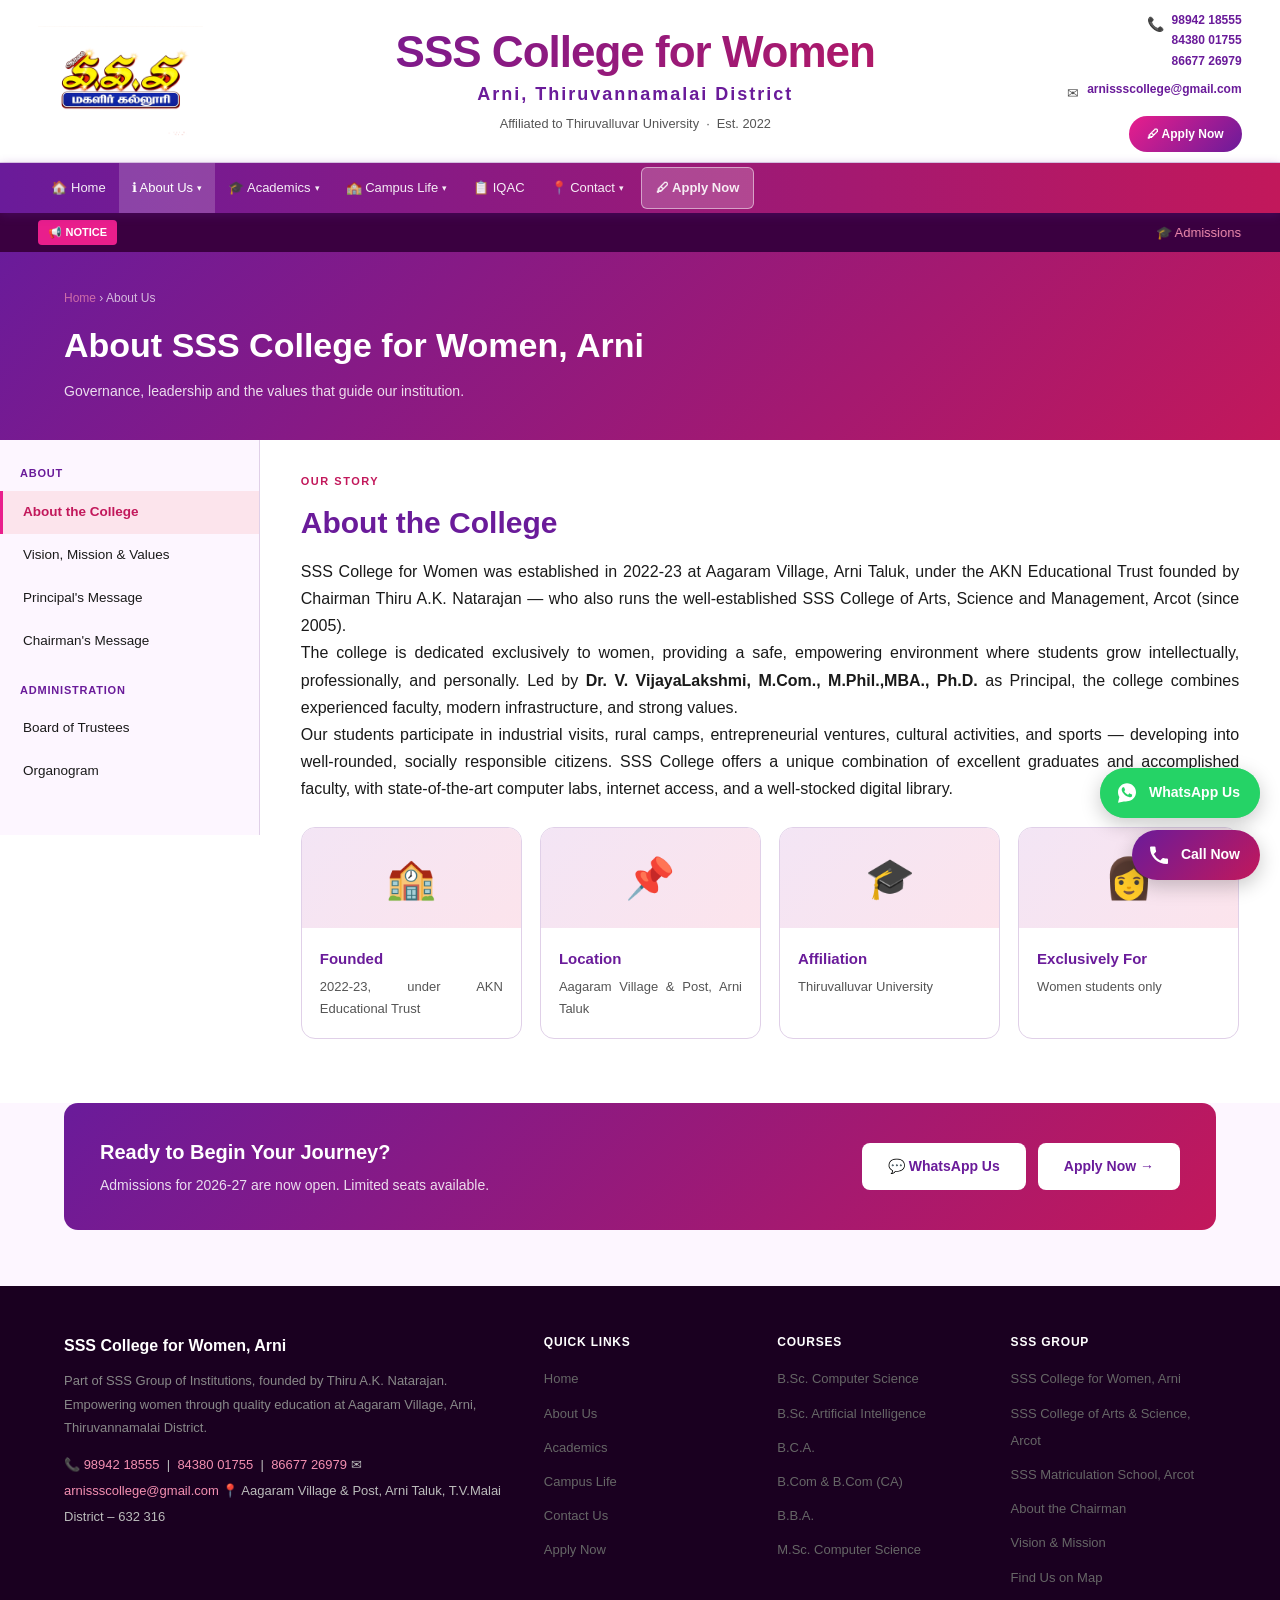
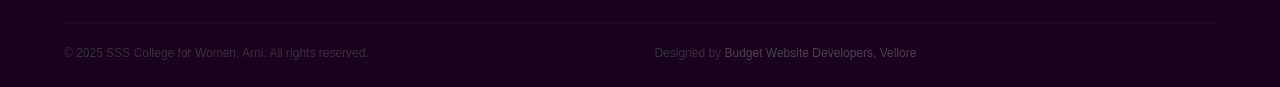
==== commit 633e259e: "contact in all pages" ====
--- a/about.html
+++ b/about.html
@@ -619,7 +619,19 @@
           <h3>Ready to Begin Your Journey?</h3>
           <p>Admissions for 2026-27 are now open. Limited seats available.</p>
         </div>
-        <a href="contact.html#tab=info" class="btn-white">Apply Now &#8594;</a>
+        <div style="display: flex; gap: 12px; flex-wrap: wrap">
+          <a
+            href="https://wa.me/919894218555?text=Hello%2C%20I%20want%20to%20know%20about%20admissions%20at%20SSS%20College%20for%20Women%20Arni"
+            class="btn-white"
+            target="_blank"
+            rel="noopener"
+            onclick="trackWA()"
+            >&#128172; WhatsApp Us</a
+          >
+          <a href="contact.html#tab=info" class="btn-white"
+            >Apply Now &#8594;</a
+          >
+        </div>
       </div>
     </div>
 
--- a/style.css
+++ b/style.css
@@ -267,18 +267,20 @@
 }
 
 /* Academics dropdown: two-column layout (lots of items) */
-.has-sub:nth-child(3) .sub-menu {
+/* Wide dropdown: two-column layout for menus with many items */
+.sub-menu-wide {
   display: none;
   columns: 2;
   column-gap: 0;
-  min-width: 400px;
-}
-
-.has-sub:nth-child(3):hover>.sub-menu {
+  min-width: 420px;
+  max-width: 520px;
+}
+
+.has-sub:hover>.sub-menu-wide {
   display: block;
 }
 
-.has-sub:nth-child(3) .sub-menu li {
+.sub-menu-wide li {
   break-inside: avoid;
 }
 
@@ -684,6 +686,7 @@
   gap: 44px;
   align-items: start;
 }
+
 .two-col+.two-col {
   margin-top: 32px;
 }
@@ -693,6 +696,7 @@
     margin-top: 24px;
   }
 }
+
 .three-col {
   display: grid;
   grid-template-columns: 1fr 1fr 1fr;
@@ -2185,9 +2189,11 @@
   }
 
   /* Academics: reset 2-col on mobile */
-  .has-sub:nth-child(3) .sub-menu {
+  /* Wide dropdowns: reset to single column on mobile */
+  .sub-menu-wide {
     columns: 1;
     min-width: 0;
+    max-width: none;
   }
 
   /* Arrow points right when closed on mobile */
@@ -2432,4 +2438,110 @@
   .route-grid {
     grid-template-columns: 1fr 1fr;
   }
+}
+
+/* ═══════════════════════════════════════════
+   GLOBAL FLOATING ENQUIRY BUTTONS
+   (WhatsApp + Call — present on every page)
+═══════════════════════════════════════════ */
+.float-cta-stack {
+  position: fixed;
+  right: 20px;
+  bottom: 20px;
+  bottom: calc(20px + env(safe-area-inset-bottom, 0px));
+  z-index: 999;
+  display: flex;
+  flex-direction: column;
+  align-items: flex-end;
+  gap: 12px;
+}
+
+.float-btn {
+  position: relative;
+  display: flex;
+  align-items: center;
+  gap: 10px;
+  padding: 13px 20px 13px 15px;
+  border-radius: 50px;
+  color: #fff;
+  font-size: 14px;
+  font-weight: 700;
+  text-decoration: none;
+  box-shadow: 0 6px 20px rgba(0, 0, 0, .22);
+  transition: transform .18s ease, box-shadow .18s ease;
+}
+
+.float-btn:hover {
+  transform: translateY(-3px);
+  box-shadow: 0 10px 26px rgba(0, 0, 0, .28);
+}
+
+.float-btn-icon {
+  width: 24px;
+  height: 24px;
+  flex-shrink: 0;
+}
+
+.float-btn-wa {
+  background: #25d366;
+}
+
+.float-btn-wa::before {
+  content: '';
+  position: absolute;
+  inset: 0;
+  border-radius: 50px;
+  background: #25d366;
+  opacity: .55;
+  animation: floatPulse 2.2s ease-out infinite;
+  z-index: -1;
+}
+
+.float-btn-call {
+  background: linear-gradient(135deg, var(--purple) 0%, var(--pink) 100%);
+}
+
+@keyframes floatPulse {
+  0% {
+    opacity: .45;
+    transform: scale(1);
+  }
+
+  70% {
+    opacity: 0;
+    transform: scale(1.25);
+  }
+
+  100% {
+    opacity: 0;
+    transform: scale(1.25);
+  }
+}
+
+@media (prefers-reduced-motion: reduce) {
+  .float-btn-wa::before {
+    animation: none;
+    display: none;
+  }
+}
+
+@media (max-width: 600px) {
+  .float-cta-stack {
+    right: 14px;
+    bottom: 14px;
+    bottom: calc(14px + env(safe-area-inset-bottom, 0px));
+    gap: 10px;
+  }
+
+  .float-btn {
+    width: 54px;
+    height: 54px;
+    padding: 0;
+    justify-content: center;
+    border-radius: 50%;
+  }
+
+  .float-btn-label {
+    display: none;
+  }
 }
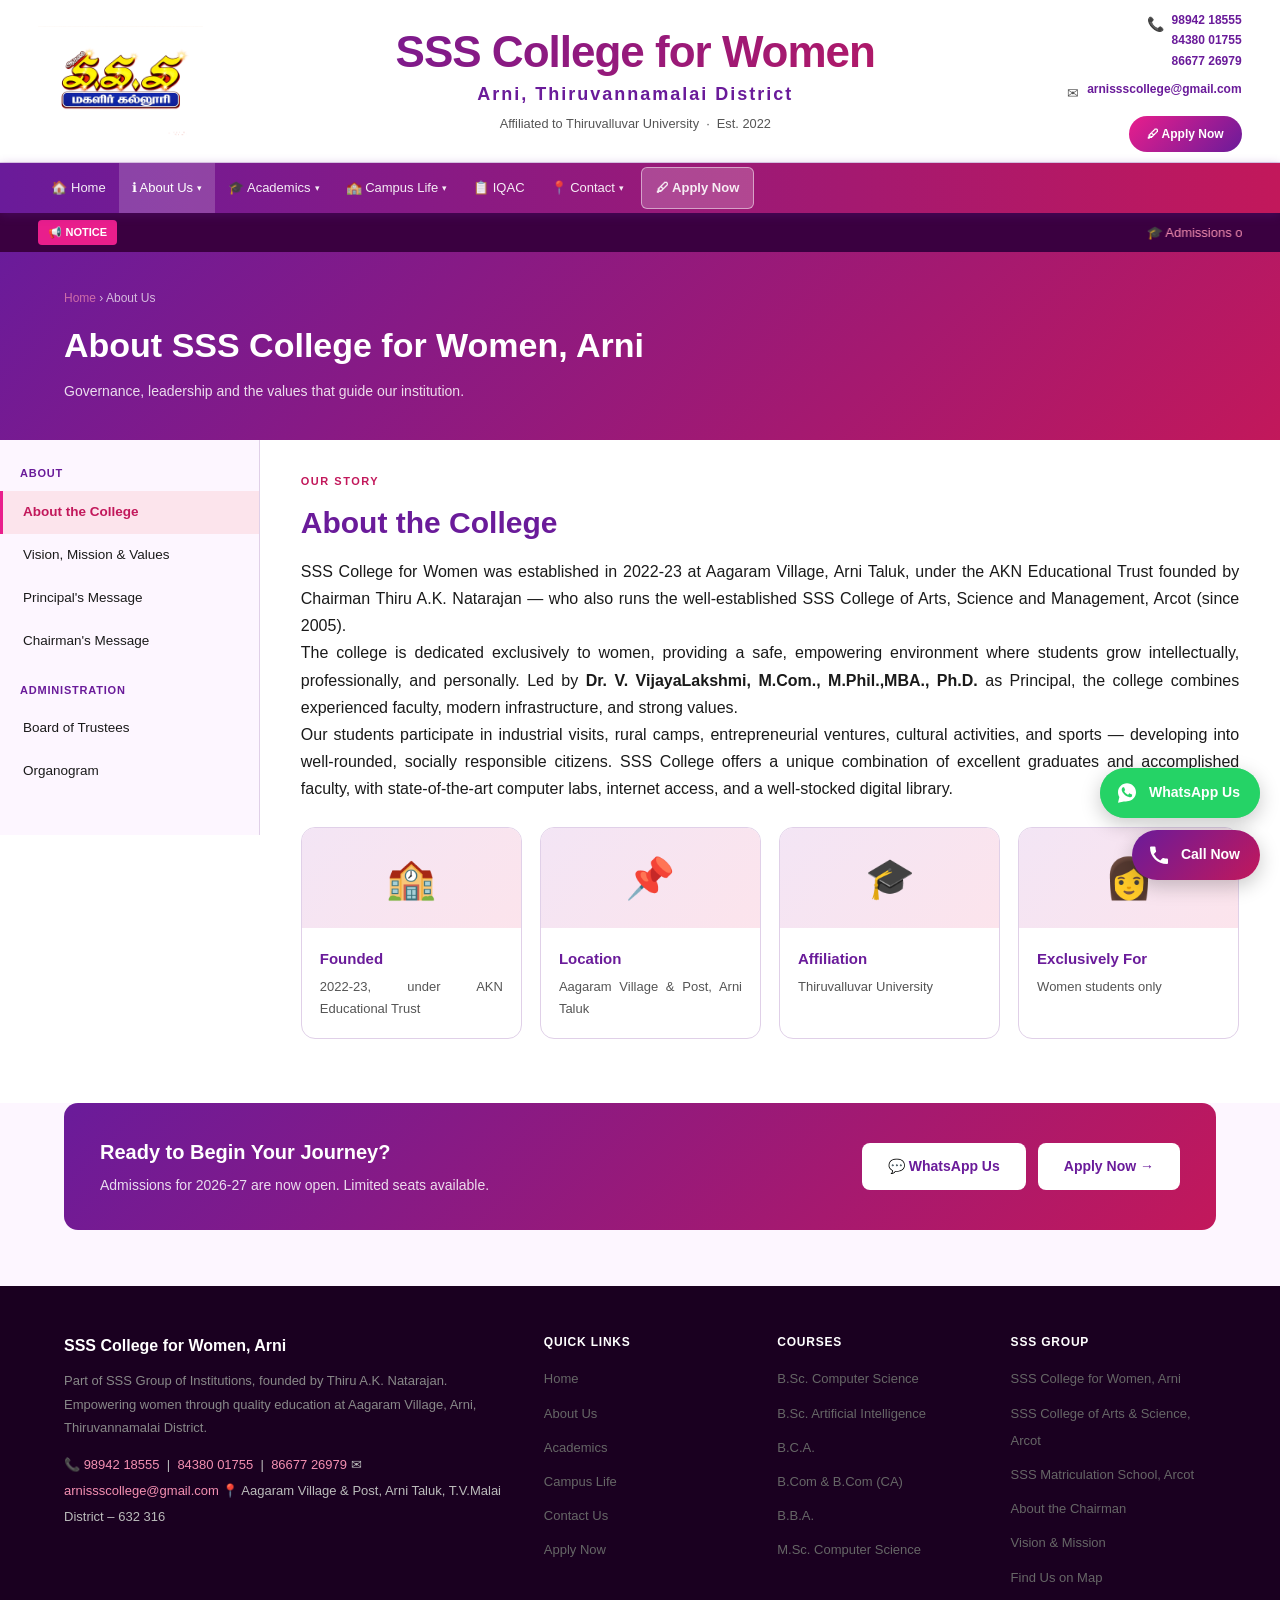
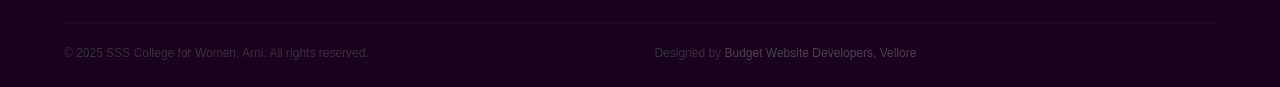
==== commit 2d43919f: "images added" ====
--- a/about.html
+++ b/about.html
@@ -262,6 +262,49 @@
             SSS College for Women is governed by the AKN Educational Trust under
             the following Board of Trustees.
           </p>
+          <div
+            style="
+              display: flex;
+              gap: 24px;
+              flex-wrap: wrap;
+              margin-bottom: 24px;
+            "
+          >
+            <div style="text-align: center; width: 140px">
+              <img
+                src="images/chairman.png"
+                alt="Thiru A.K. Natarajan, Chairman"
+                style="
+                  width: 140px;
+                  height: 140px;
+                  border-radius: 50%;
+                  object-fit: cover;
+                  border: 3px solid var(--pink3);
+                "
+              />
+              <p style="font-size: 13px; font-weight: 700; margin-top: 8px">
+                Thiru A.K. Natarajan
+              </p>
+              <p style="font-size: 12px; color: var(--muted)">Chairman</p>
+            </div>
+            <div style="text-align: center; width: 140px">
+              <img
+                src="images/secretary.png"
+                alt="Thiru A.N. Sankar, Trustee"
+                style="
+                  width: 140px;
+                  height: 140px;
+                  border-radius: 50%;
+                  object-fit: cover;
+                  border: 3px solid var(--pink3);
+                "
+              />
+              <p style="font-size: 13px; font-weight: 700; margin-top: 8px">
+                Thiru A.N. Sankar
+              </p>
+              <p style="font-size: 12px; color: var(--muted)">Trustee</p>
+            </div>
+          </div>
           <div class="table-scroll">
             <table class="trustee-table">
               <thead>
@@ -628,9 +671,7 @@
             onclick="trackWA()"
             >&#128172; WhatsApp Us</a
           >
-          <a href="contact.html#tab=info" class="btn-white"
-            >Apply Now &#8594;</a
-          >
+          <a href="contact.html#tab=info" class="btn-white">Apply Now &#8594;</a>
         </div>
       </div>
     </div>
--- a/style.css
+++ b/style.css
@@ -283,7 +283,6 @@
 .sub-menu-wide li {
   break-inside: avoid;
 }
-
 /* ── Hamburger ── */
 .hamburger {
   display: none;
@@ -686,7 +685,6 @@
   gap: 44px;
   align-items: start;
 }
-
 .two-col+.two-col {
   margin-top: 32px;
 }
@@ -696,7 +694,6 @@
     margin-top: 24px;
   }
 }
-
 .three-col {
   display: grid;
   grid-template-columns: 1fr 1fr 1fr;
@@ -2189,13 +2186,12 @@
   }
 
   /* Academics: reset 2-col on mobile */
-  /* Wide dropdowns: reset to single column on mobile */
-  .sub-menu-wide {
-    columns: 1;
-    min-width: 0;
-    max-width: none;
-  }
-
+    /* Wide dropdowns: reset to single column on mobile */
+    .sub-menu-wide {
+      columns: 1;
+      min-width: 0;
+      max-width: none;
+    }
   /* Arrow points right when closed on mobile */
   .has-sub .sub-arrow {
     margin-left: auto;
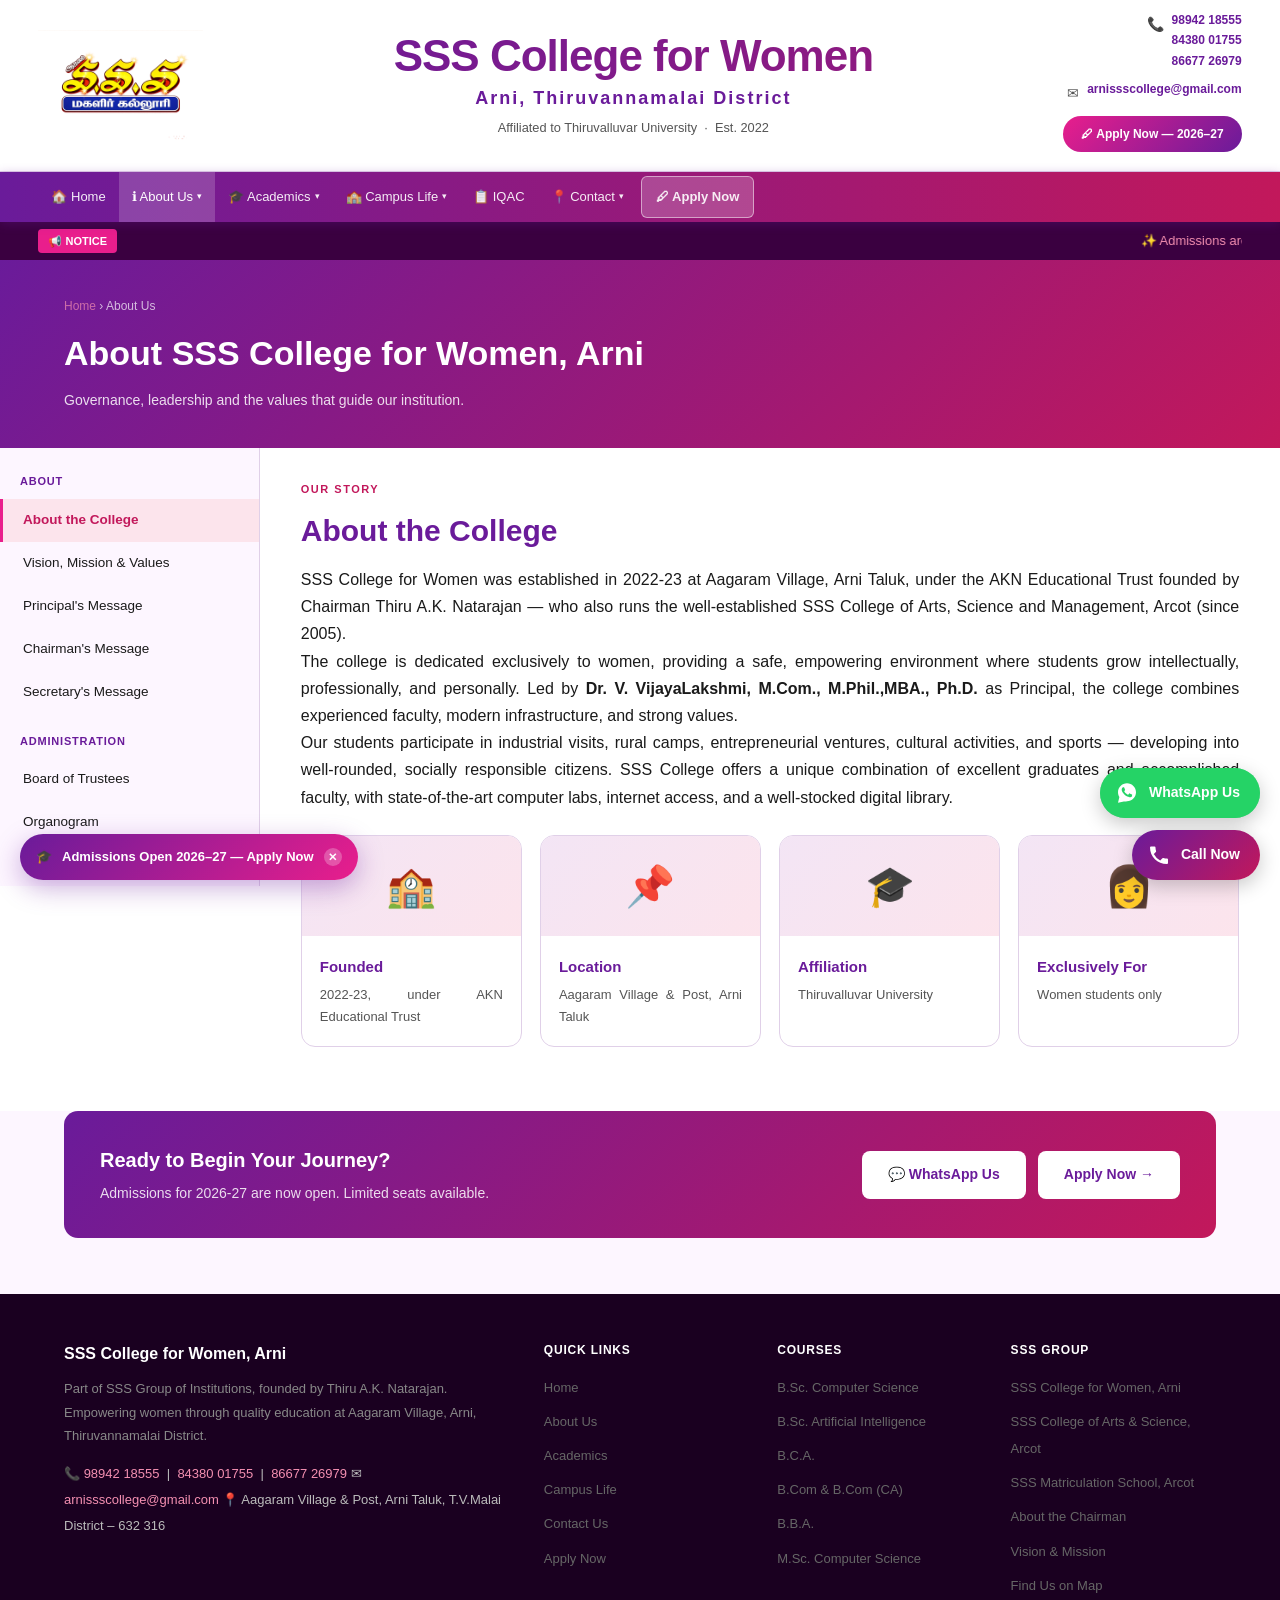
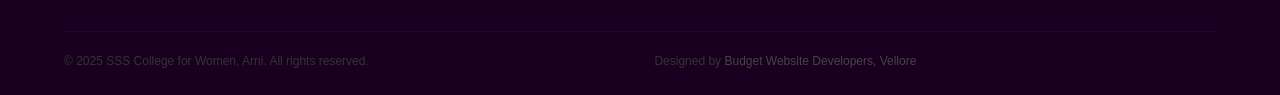
==== commit 5780de33: "images" ====
--- a/about.html
+++ b/about.html
@@ -37,6 +37,7 @@
           <a class="tab-link" data-tab="vision">Vision, Mission &amp; Values</a>
           <a class="tab-link" data-tab="principal">Principal's Message</a>
           <a class="tab-link" data-tab="chairman">Chairman's Message</a>
+          <a class="tab-link" data-tab="secretary">Secretary's Message</a>
         </div>
         <div class="tab-sidebar-group">
           <div class="tab-sidebar-group-title">Administration</div>
@@ -222,6 +223,56 @@
               </div>
             </div>
             <div class="chairman-info">
+              <p>
+                Thiru A.K. Natarajan is the chairman of AKN Educational Trust.
+                Initially he was engrossed in business. During those days, he
+                was ruminating about starting educational institutions.
+              </p>
+              <p>
+                Since 2005, he established an Educational Trust in the name of
+                A.K.N. Educational Trust at Arcot, with his family members as
+                Trustees. In the same year the Trust began SSS College of Arts,
+                Science and Management in Arcot, accompanied by 150 students. At
+                present, nearly 1,850 students are studying in the SSS College
+                of Arts, Science and Management, Arcot, with nearly 80 staff
+                (Teaching &amp; Non-Teaching) performing very well.
+              </p>
+              <p>
+                During 2018, he created an Educational Trust in the name of SSS
+                Educational Trust at Arcot. In the same year, the Trust started
+                SSS Matriculation School, LKG to VIII standard, with a strength
+                of 100 students. In 2018, SSS Matriculation High School was
+                extended up to 10th Standard and then up to +2 (Plus Two) in
+                2021, with 300 students.
+              </p>
+              <p>
+                In the course of 2022-23, the Trust began
+                <strong>SSS College for Women</strong> in Aagaram Village, Arni
+                Taluk, Thiruvannamalai District — bringing the same legacy of
+                academic excellence to women in this region.
+              </p>
+            </div>
+          </div>
+        </div>
+
+        <!-- Secretary -->
+        <div class="tab-panel" data-tab="secretary">
+          <div class="s-label">Founder's Message</div>
+          <h2 class="s-title">Secretary's Message</h2>
+          <div class="chairman-wrap">
+            <div>
+              <div class="chairman-photo">
+                <img
+                  src="images/secretary.png"
+                  alt="Thiru A.K. Natarajan, Chairman SSS Group of Institutions"
+                />
+              </div>
+              <div class="name-plate">
+                <h3>Thiru A.N.Sankar</h3>
+                <p>Secretary, SSS Group of Institutions</p>
+              </div>
+            </div>
+            <div class="secretary-info">
               <p>
                 Thiru A.K. Natarajan is the chairman of AKN Educational Trust.
                 Initially he was engrossed in business. During those days, he
@@ -671,7 +722,9 @@
             onclick="trackWA()"
             >&#128172; WhatsApp Us</a
           >
-          <a href="contact.html#tab=info" class="btn-white">Apply Now &#8594;</a>
+          <a href="contact.html#tab=info" class="btn-white"
+            >Apply Now &#8594;</a
+          >
         </div>
       </div>
     </div>
--- a/style.css
+++ b/style.css
@@ -283,6 +283,7 @@
 .sub-menu-wide li {
   break-inside: avoid;
 }
+
 /* ── Hamburger ── */
 .hamburger {
   display: none;
@@ -685,6 +686,7 @@
   gap: 44px;
   align-items: start;
 }
+
 .two-col+.two-col {
   margin-top: 32px;
 }
@@ -694,6 +696,7 @@
     margin-top: 24px;
   }
 }
+
 .three-col {
   display: grid;
   grid-template-columns: 1fr 1fr 1fr;
@@ -2186,12 +2189,13 @@
   }
 
   /* Academics: reset 2-col on mobile */
-    /* Wide dropdowns: reset to single column on mobile */
-    .sub-menu-wide {
-      columns: 1;
-      min-width: 0;
-      max-width: none;
-    }
+  /* Wide dropdowns: reset to single column on mobile */
+  .sub-menu-wide {
+    columns: 1;
+    min-width: 0;
+    max-width: none;
+  }
+
   /* Arrow points right when closed on mobile */
   .has-sub .sub-arrow {
     margin-left: auto;
@@ -2540,4 +2544,242 @@
   .float-btn-label {
     display: none;
   }
+}
+
+/* ═══════════════════════════════════════════
+   ATTRACT & ENGAGE — scroll reveals + micro-interactions
+   (Colours untouched — every rule below reuses the
+   existing --pink / --purple / --gold variables)
+═══════════════════════════════════════════ */
+
+/* Scroll-reveal: elements fade & rise into place as the visitor scrolls */
+.reveal {
+  opacity: 0;
+  transform: translateY(28px);
+  transition: opacity .7s cubic-bezier(.16, 1, .3, 1), transform .7s cubic-bezier(.16, 1, .3, 1);
+}
+
+.reveal.in-view {
+  opacity: 1;
+  transform: translateY(0);
+}
+
+/* Card / tile hover-lift across the site */
+.card,
+.facility-card,
+.rank-card,
+.about-item,
+.gallery-strip img {
+  transition: transform .35s cubic-bezier(.16, 1, .3, 1), box-shadow .35s ease;
+}
+
+.card:hover,
+.facility-card:hover,
+.rank-card:hover {
+  transform: translateY(-8px);
+  box-shadow: 0 18px 40px rgba(106, 27, 154, .18);
+}
+
+.about-item:hover {
+  transform: translateX(4px);
+}
+
+.gallery-strip img:hover {
+  transform: scale(1.05);
+  box-shadow: 0 12px 28px rgba(106, 27, 154, .25);
+}
+
+.card:hover .card-icon {
+  animation: iconPop .5s ease;
+}
+
+@keyframes iconPop {
+  0%, 100% {
+    transform: scale(1) rotate(0deg);
+  }
+
+  40% {
+    transform: scale(1.25) rotate(-6deg);
+  }
+
+  70% {
+    transform: scale(.95) rotate(3deg);
+  }
+}
+
+/* Button shine sweep on primary CTAs */
+.btn-primary,
+.btn-outline-pink,
+.btn-wa,
+.header-apply-btn,
+.nav-apply-btn,
+.btn-submit {
+  position: relative;
+  overflow: hidden;
+  transition: transform .25s ease, box-shadow .25s ease;
+}
+
+.btn-primary::before,
+.header-apply-btn::before,
+.btn-submit::before {
+  content: '';
+  position: absolute;
+  top: 0;
+  left: -60%;
+  width: 40%;
+  height: 100%;
+  background: linear-gradient(120deg, transparent, rgba(255, 255, 255, .55), transparent);
+  transform: skewX(-20deg);
+  transition: left .6s ease;
+  pointer-events: none;
+}
+
+.btn-primary:hover::before,
+.header-apply-btn:hover::before,
+.btn-submit:hover::before {
+  left: 130%;
+}
+
+.btn-primary:hover,
+.btn-outline-pink:hover,
+.btn-wa:hover,
+.header-apply-btn:hover,
+.btn-submit:hover {
+  transform: translateY(-3px);
+  box-shadow: 0 10px 24px rgba(194, 24, 91, .32);
+}
+
+/* Gentle breathing glow on "Apply Now" buttons to draw the eye */
+.header-apply-btn,
+.nav-apply-btn {
+  animation: applyGlow 2.6s ease-in-out infinite;
+}
+
+@keyframes applyGlow {
+  0%, 100% {
+    box-shadow: 0 0 0 0 rgba(233, 30, 140, .45);
+  }
+
+  50% {
+    box-shadow: 0 0 0 8px rgba(233, 30, 140, 0);
+  }
+}
+
+/* Achievement numbers pop in once counted */
+.a-num {
+  display: inline-block;
+}
+
+.ach-item.counted .a-num {
+  animation: numPop .5s ease;
+}
+
+@keyframes numPop {
+  0% {
+    transform: scale(.6);
+    opacity: 0;
+  }
+
+  70% {
+    transform: scale(1.15);
+    opacity: 1;
+  }
+
+  100% {
+    transform: scale(1);
+  }
+}
+
+/* Hero college-name shimmer */
+.header-sss {
+  background-size: 200% auto;
+  animation: shimmer 6s linear infinite;
+}
+
+@keyframes shimmer {
+  0% {
+    background-position: 0% center;
+  }
+
+  100% {
+    background-position: 200% center;
+  }
+}
+
+@media (prefers-reduced-motion: reduce) {
+
+  .reveal,
+  .header-apply-btn,
+  .nav-apply-btn,
+  .header-sss,
+  .admission-ribbon {
+    animation: none !important;
+    transition: none !important;
+    opacity: 1 !important;
+    transform: none !important;
+  }
+}
+
+/* ═══════════════════════════════════════════
+   ADMISSIONS RIBBON — floating "Apply Now" nudge
+   injected site-wide by main.js (bottom-left)
+═══════════════════════════════════════════ */
+.admission-ribbon {
+  position: fixed;
+  left: 20px;
+  bottom: 20px;
+  bottom: calc(20px + env(safe-area-inset-bottom, 0px));
+  z-index: 998;
+  display: flex;
+  align-items: center;
+  gap: 10px;
+  background: linear-gradient(135deg, var(--purple), var(--pink2));
+  color: #fff;
+  padding: 12px 16px;
+  border-radius: 50px;
+  font-size: 13px;
+  font-weight: 700;
+  box-shadow: 0 8px 26px rgba(106, 27, 154, .35);
+  cursor: pointer;
+  text-decoration: none;
+  animation: ribbonFloat 3.2s ease-in-out infinite;
+}
+
+.admission-ribbon:hover {
+  box-shadow: 0 12px 32px rgba(106, 27, 154, .5);
+}
+
+.admission-ribbon .r-close {
+  background: rgba(255, 255, 255, .25);
+  border-radius: 50%;
+  width: 18px;
+  height: 18px;
+  display: flex;
+  align-items: center;
+  justify-content: center;
+  font-size: 11px;
+  flex-shrink: 0;
+}
+
+@keyframes ribbonFloat {
+  0%, 100% {
+    transform: translateY(0);
+  }
+
+  50% {
+    transform: translateY(-6px);
+  }
+}
+
+@media (max-width: 600px) {
+  .admission-ribbon {
+    left: 14px;
+    bottom: 14px;
+    padding: 10px 14px;
+    font-size: 11.5px;
+  }
+
+  .admission-ribbon .r-label {
+    max-width: 120px;
+  }
 }
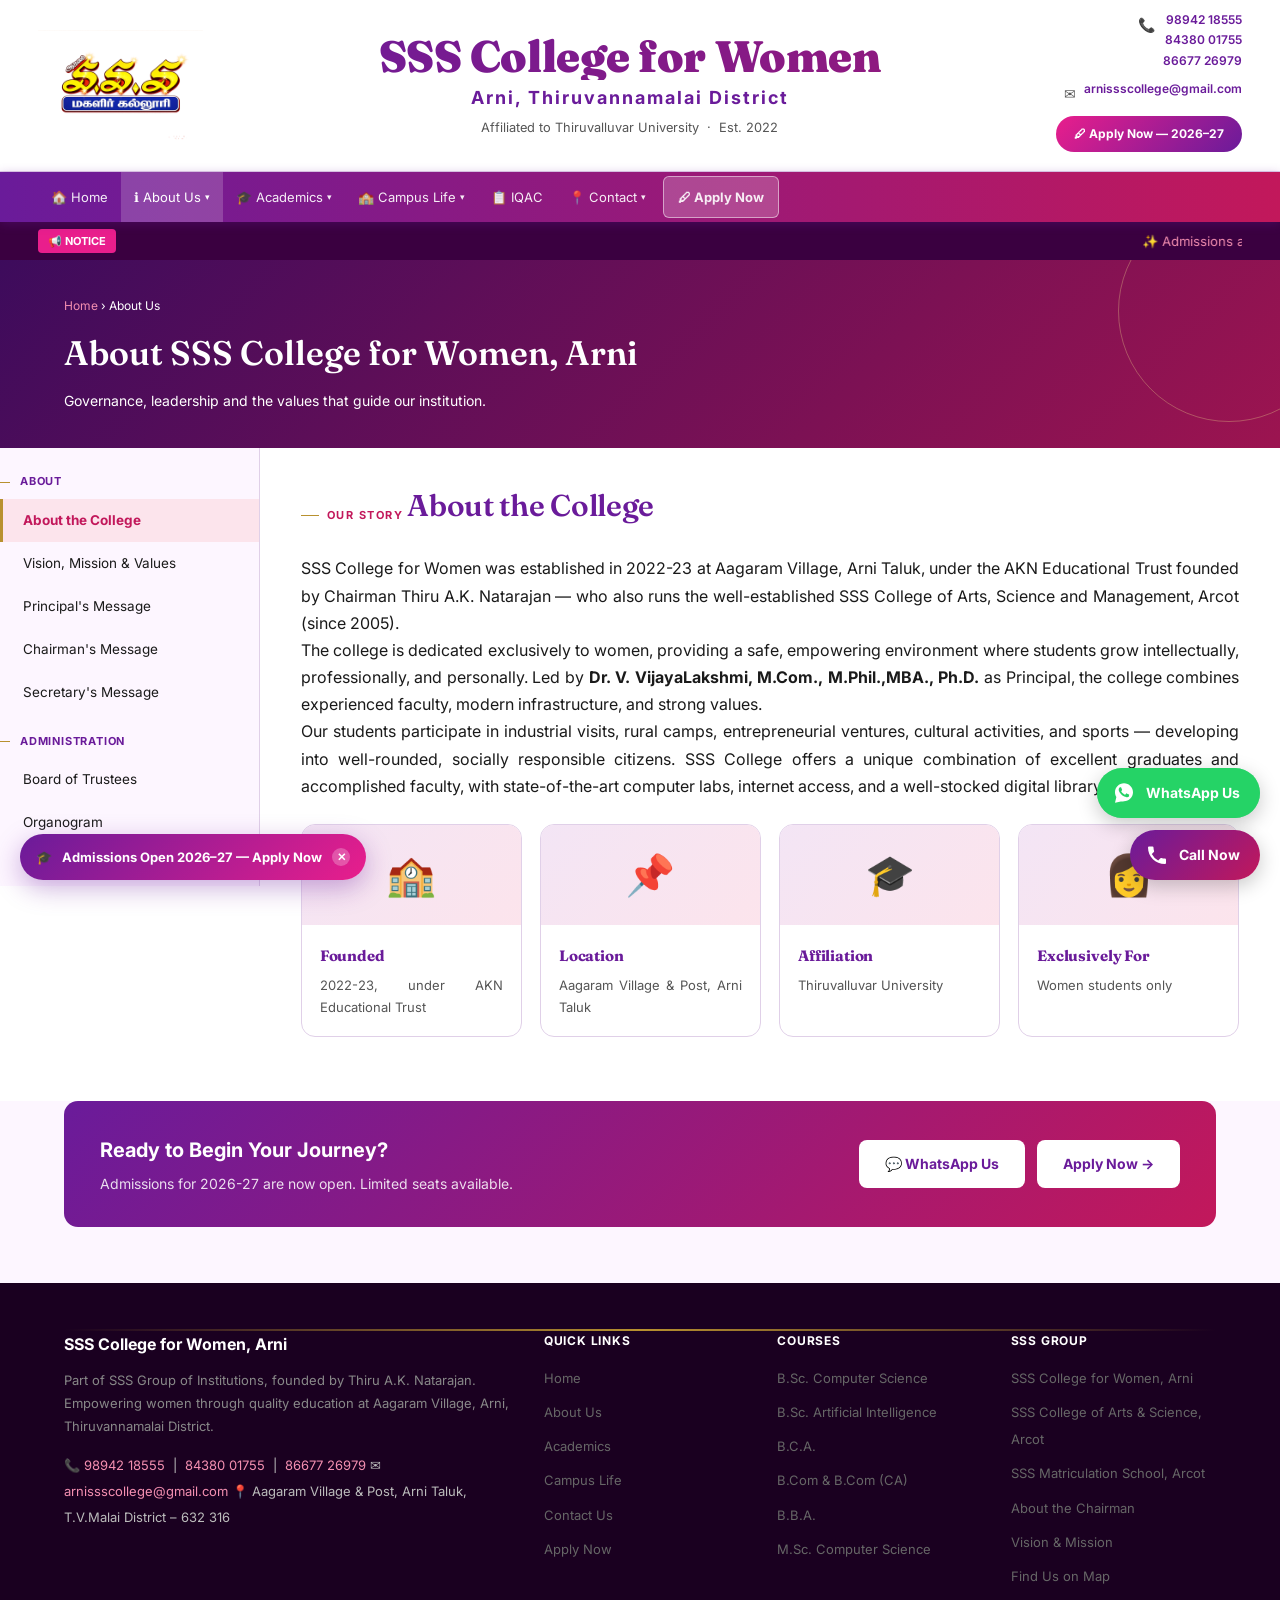
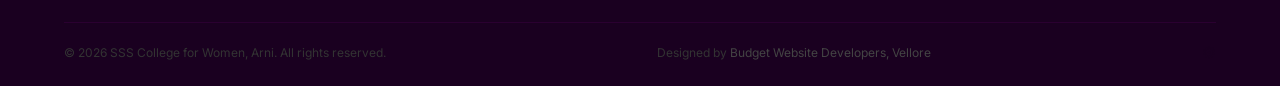
==== commit 897709fd: "made changes to look premium" ====
--- a/about.html
+++ b/about.html
@@ -17,6 +17,9 @@
       href="https://ssscollegeforwomenarni.ac.in/about.html"
     />
     <link rel="stylesheet" href="style.css" />
+    <link rel="preconnect" href="https://fonts.googleapis.com" />
+    <link rel="preconnect" href="https://fonts.gstatic.com" crossorigin />
+    <link rel="stylesheet" href="premium.css" />
   </head>
   <body>
     <div id="site-header-placeholder"></div>
@@ -731,5 +734,6 @@
 
     <div id="site-footer-placeholder"></div>
     <script src="main.js"></script>
+    <script src="premium.js"></script>
   </body>
 </html>
--- a/style.css
+++ b/style.css
@@ -430,7 +430,7 @@
   width: 100%;
   height: 560px;
   object-fit: cover;
-  object-position: center;
+  object-position: top;
   display: block;
 }
 
@@ -839,6 +839,7 @@
   font-size: 12px;
   opacity: .85;
   margin-top: 3px;
+  text-align: center !important;
 }
 
 .rank-card .rank-badge {
@@ -852,7 +853,63 @@
   margin-top: 10px;
   border: 1px solid rgba(255, 255, 255, .4);
 }
-
+/*video*/
+.video-grid {
+  display: grid;
+  grid-template-columns: repeat(auto-fit, minmax(300px, 1fr));
+  gap: 24px;
+  margin-top: 24px;
+}
+
+.video-card {
+  background: #fff;
+  border: 1px solid var(--border);
+  border-radius: 14px;
+  overflow: hidden;
+  transition: box-shadow .2s, transform .2s;
+}
+
+.video-card:hover {
+  box-shadow: 0 6px 24px rgba(194, 24, 91, .12);
+  transform: translateY(-3px);
+}
+
+.video-wrap {
+  width: 100%;
+  aspect-ratio: 16 / 9;
+  background: #000;
+  overflow: hidden;
+}
+
+.video-wrap video {
+  width: 100%;
+  height: 100%;
+  object-fit: cover;
+  display: block;
+}
+
+.video-info {
+  padding: 16px 18px;
+}
+
+.video-info h3 {
+  font-size: 15px;
+  font-weight: 700;
+  color: var(--purple);
+  margin-bottom: 4px;
+}
+
+.video-info p {
+  font-size: 13px;
+  color: var(--muted);
+  text-align: left;
+}
+
+@media(max-width:480px) {
+  .video-grid {
+    grid-template-columns: 1fr;
+  }
+}
 /* Facility cards */
 .facility-card {
   background: #fff;
@@ -2547,6 +2604,159 @@
 }
 
 /* ═══════════════════════════════════════════
+   ENQUIRY SUCCESS WELCOME MODAL
+═══════════════════════════════════════════ */
+.welcome-modal-overlay {
+  display: none;
+  position: fixed;
+  inset: 0;
+  background: rgba(30, 10, 40, .6);
+  backdrop-filter: blur(3px);
+  z-index: 2000;
+  align-items: center;
+  justify-content: center;
+  padding: 20px;
+}
+
+.welcome-modal-overlay.show {
+  display: flex;
+  animation: wmFadeIn .25s ease;
+}
+
+.welcome-modal {
+  background: #fff;
+  border-radius: 22px;
+  max-width: 440px;
+  width: 100%;
+  padding: 40px 32px 32px;
+  text-align: center;
+  position: relative;
+  box-shadow: 0 20px 60px rgba(0, 0, 0, .3);
+  animation: wmPopIn .35s cubic-bezier(.34, 1.56, .64, 1);
+  border-top: 6px solid transparent;
+  background-image:
+    linear-gradient(#fff, #fff),
+    linear-gradient(90deg, var(--purple), var(--pink), var(--gold));
+  background-origin: border-box;
+  background-clip: padding-box, border-box;
+}
+
+.welcome-modal-close {
+  position: absolute;
+  top: 14px;
+  right: 16px;
+  background: none;
+  border: none;
+  font-size: 16px;
+  color: var(--muted);
+  cursor: pointer;
+  line-height: 1;
+  padding: 6px;
+}
+
+.welcome-modal-badge {
+  font-size: 52px;
+  margin-bottom: 6px;
+  animation: wmBounce 1s ease .3s;
+}
+
+.welcome-modal-title {
+  font-size: 22px;
+  font-weight: 800;
+  background: linear-gradient(90deg, var(--purple), var(--pink));
+  -webkit-background-clip: text;
+  background-clip: text;
+  color: transparent;
+  margin-bottom: 14px;
+}
+
+.welcome-modal-text {
+  font-size: 14.5px;
+  color: var(--muted);
+  line-height: 1.7;
+  margin-bottom: 26px;
+}
+
+.welcome-modal-text strong {
+  color: var(--text);
+}
+
+.welcome-modal-actions {
+  display: flex;
+  flex-direction: column;
+  gap: 10px;
+}
+
+.welcome-modal-wa {
+  background: #25d366;
+  color: #fff;
+  justify-content: center;
+  border-radius: 10px;
+  padding: 13px 20px;
+}
+
+.welcome-modal-continue {
+  background: none;
+  border: none;
+  color: var(--purple);
+  font-weight: 700;
+  font-size: 14px;
+  padding: 10px;
+  cursor: pointer;
+}
+
+@keyframes wmFadeIn {
+  from {
+    opacity: 0;
+  }
+
+  to {
+    opacity: 1;
+  }
+}
+
+@keyframes wmPopIn {
+  from {
+    opacity: 0;
+    transform: scale(.85) translateY(10px);
+  }
+
+  to {
+    opacity: 1;
+    transform: scale(1) translateY(0);
+  }
+}
+
+@keyframes wmBounce {
+
+  0%,
+  100% {
+    transform: translateY(0);
+  }
+
+  30% {
+    transform: translateY(-10px) scale(1.05);
+  }
+
+  50% {
+    transform: translateY(0);
+  }
+
+  70% {
+    transform: translateY(-5px);
+  }
+}
+
+@media (prefers-reduced-motion: reduce) {
+
+  .welcome-modal,
+  .welcome-modal-overlay.show,
+  .welcome-modal-badge {
+    animation: none;
+  }
+}
+
+/* ═══════════════════════════════════════════
    ATTRACT & ENGAGE — scroll reveals + micro-interactions
    (Colours untouched — every rule below reuses the
    existing --pink / --purple / --gold variables)
--- a/premium.css
+++ b/premium.css
@@ -0,0 +1,461 @@
+/* ═══════════════════════════════════════════════════════════════
+   PREMIUM DESIGN LAYER — SSS College for Women, Arni
+   Loaded after style.css. Elevates typography, palette depth,
+   and motion without touching the existing markup structure.
+
+   Signature element: "The Gilded Insignia Rule" — an animated
+   gold seal-line that draws in under every section title and
+   frames achievement moments, echoing a certificate/graduation
+   ribbon — the visual thread of an institution built on results.
+   ═══════════════════════════════════════════════════════════════ */
+
+@import url('https://fonts.googleapis.com/css2?family=Fraunces:ital,opsz,wght@0,9..144,400;0,9..144,500;0,9..144,600;0,9..144,700;1,9..144,500&family=Inter:wght@400;500;600;700;800&display=swap');
+
+:root {
+  /* Deepened, more couture palette — same family as the original,
+     pushed to a richer, more saturated register */
+  --purple-deep: #3d0b5c;
+  --purple-ink: #2a0740;
+  --gold-foil: #b8912f;
+  --gold-light: #e9cf8a;
+  --gold-shimmer: #f6e6b8;
+  --rose-deep: #9c1450;
+  --ivory: #fffaf3;
+
+  --font-display: 'Fraunces', 'Georgia', serif;
+  --font-body: 'Inter', 'Segoe UI', Arial, sans-serif;
+
+  --ease-premium: cubic-bezier(.16, 1, .3, 1);
+}
+
+/* ── Base typography upgrade ────────────────────────────────── */
+html {
+  scroll-behavior: smooth;
+}
+
+body {
+  font-family: var(--font-body);
+  -webkit-font-smoothing: antialiased;
+  text-rendering: optimizeLegibility;
+}
+
+::selection {
+  background: var(--purple);
+  color: #fff;
+}
+
+/* Slim gold-flecked scrollbar (webkit only — progressive enhancement) */
+::-webkit-scrollbar { width: 10px; }
+::-webkit-scrollbar-track { background: var(--bg); }
+::-webkit-scrollbar-thumb {
+  background: linear-gradient(var(--purple), var(--rose-deep));
+  border-radius: 8px;
+}
+
+.s-title,
+.hero-sss,
+.header-sss,
+.card-body h3,
+.rank-card h3,
+.about-item strong,
+.hero-college-name,
+.hero-tagline {
+  font-family: var(--font-display) !important;
+  letter-spacing: -0.01em;
+}
+
+.s-title {
+  font-weight: 600 !important;
+  position: relative;
+  display: inline-block;
+  padding-bottom: 14px;
+}
+
+.s-label {
+  font-family: var(--font-body);
+  position: relative;
+  display: inline-flex;
+  align-items: center;
+  gap: 8px;
+}
+
+.s-label::before {
+  content: '';
+  width: 18px;
+  height: 1px;
+  background: var(--gold-foil);
+  display: inline-block;
+}
+
+/* ── Signature: Gilded Insignia Rule ────────────────────────── */
+.s-title::after {
+  content: '';
+  position: absolute;
+  left: 0;
+  bottom: 0;
+  height: 3px;
+  width: 0;
+  background: linear-gradient(90deg, var(--gold-foil), var(--gold-light) 55%, transparent);
+  border-radius: 2px;
+  transition: width 1s var(--ease-premium);
+}
+
+.reveal.in-view .s-title::after,
+.section.in-view .s-title::after {
+  width: 86px;
+}
+
+/* ── Reveal-on-scroll (works with any element carrying .reveal;
+     also auto-applied by premium.js to common content blocks) ── */
+.reveal {
+  opacity: 0;
+  transform: translateY(28px);
+  transition: opacity .8s var(--ease-premium), transform .8s var(--ease-premium);
+}
+
+.reveal.in-view {
+  opacity: 1;
+  transform: translateY(0);
+}
+
+.reveal-stagger.in-view > * {
+  animation: none;
+}
+
+/* ── Header: glass elevation on scroll ──────────────────────── */
+.site-header {
+  transition: box-shadow .4s ease;
+}
+
+.header-nav {
+  transition: padding .3s ease, background .3s ease, box-shadow .3s ease;
+}
+
+body.scrolled .header-nav {
+  box-shadow: 0 8px 30px rgba(42, 7, 64, .18);
+  backdrop-filter: saturate(160%) blur(10px);
+}
+
+body.scrolled .header-identity {
+  box-shadow: none;
+}
+
+/* ── Hero: ambient gilded atmosphere ────────────────────────── */
+.hero {
+  position: relative;
+}
+
+.hero-atmosphere {
+  position: absolute;
+  inset: 0;
+  pointer-events: none;
+  overflow: hidden;
+  z-index: 0;
+}
+
+.hero-atmosphere span {
+  position: absolute;
+  border-radius: 50%;
+  background: radial-gradient(circle, rgba(233, 207, 138, .55), transparent 70%);
+  filter: blur(2px);
+  animation: driftGlow 14s ease-in-out infinite;
+}
+
+.hero-atmosphere span:nth-child(1) { width: 10px; height: 10px; top: 18%; left: 8%; animation-duration: 11s; }
+.hero-atmosphere span:nth-child(2) { width: 6px; height: 6px; top: 62%; left: 92%; animation-duration: 16s; animation-delay: 2s; }
+.hero-atmosphere span:nth-child(3) { width: 8px; height: 8px; top: 78%; left: 14%; animation-duration: 13s; animation-delay: 4s; }
+.hero-atmosphere span:nth-child(4) { width: 5px; height: 5px; top: 30%; left: 85%; animation-duration: 15s; animation-delay: 1s; }
+.hero-atmosphere span:nth-child(5) { width: 7px; height: 7px; top: 8%; left: 55%; animation-duration: 12s; animation-delay: 3s; }
+
+@keyframes driftGlow {
+  0%, 100% { transform: translateY(0) scale(1); opacity: .5; }
+  50% { transform: translateY(-26px) scale(1.4); opacity: 1; }
+}
+
+.hero-badge,
+.hero-college-name,
+.hero-tagline,
+.hero-btns,
+.hero-phones {
+  opacity: 0;
+  transform: translateY(18px);
+  animation: heroRise .9s var(--ease-premium) forwards;
+}
+
+.hero-badge { animation-delay: .05s; }
+.hero-college-name { animation-delay: .18s; }
+.hero-tagline { animation-delay: .32s; }
+.hero-btns { animation-delay: .46s; }
+.hero-phones { animation-delay: .58s; }
+
+@keyframes heroRise {
+  to { opacity: 1; transform: translateY(0); }
+}
+
+/* Carousel crossfade polish */
+.carousel-slide {
+  transition: opacity .9s ease;
+}
+
+.carousel-slide img {
+  transition: transform 6s linear;
+}
+
+.carousel-slide.active img {
+  transform: scale(1.06);
+}
+
+.carousel-caption {
+  transition: transform .5s var(--ease-premium), opacity .5s ease;
+}
+
+/* ── Cards: gilded corner insignia on hover ──────────────────── */
+.card,
+.facility-card,
+.rank-card,
+.about-item {
+  position: relative;
+}
+
+.card::before,
+.facility-card::before,
+.rank-card::before {
+  content: '';
+  position: absolute;
+  top: 8px;
+  left: 8px;
+  width: 16px;
+  height: 16px;
+  border-top: 2px solid var(--gold-foil);
+  border-left: 2px solid var(--gold-foil);
+  border-radius: 3px 0 0 0;
+  opacity: 0;
+  transform: translate(-4px, -4px);
+  transition: opacity .35s ease, transform .35s var(--ease-premium);
+  pointer-events: none;
+  z-index: 2;
+}
+
+.card::after,
+.facility-card::after,
+.rank-card::after {
+  content: '';
+  position: absolute;
+  bottom: 8px;
+  right: 8px;
+  width: 16px;
+  height: 16px;
+  border-bottom: 2px solid var(--gold-foil);
+  border-right: 2px solid var(--gold-foil);
+  border-radius: 0 0 3px 0;
+  opacity: 0;
+  transform: translate(4px, 4px);
+  transition: opacity .35s ease, transform .35s var(--ease-premium);
+  pointer-events: none;
+  z-index: 2;
+}
+
+.card:hover::before,
+.facility-card:hover::before,
+.rank-card:hover::before,
+.card:hover::after,
+.facility-card:hover::after,
+.rank-card:hover::after {
+  opacity: 1;
+  transform: translate(0, 0);
+}
+
+.card-icon {
+  transition: transform .5s var(--ease-premium);
+}
+
+/* Gallery: elegant zoom + caption veil */
+.gallery-strip img {
+  transition: transform .7s var(--ease-premium), filter .4s ease;
+}
+
+.gallery-strip img:hover {
+  filter: saturate(1.15);
+}
+
+/* ── Achievement strip: gold-foil counters ──────────────────── */
+.ach-strip {
+  position: relative;
+  overflow: hidden;
+}
+
+.ach-strip::after {
+  content: '';
+  position: absolute;
+  inset: 0;
+  background: linear-gradient(120deg, transparent 30%, rgba(233, 207, 138, .18) 50%, transparent 70%);
+  background-size: 220% 100%;
+  animation: sheen 7s linear infinite;
+  pointer-events: none;
+}
+
+@keyframes sheen {
+  0% { background-position: 200% 0; }
+  100% { background-position: -20% 0; }
+}
+
+.a-num {
+  font-family: var(--font-display);
+}
+
+/* ── Buttons: magnetic lift + gold-edge focus ───────────────── */
+.btn-primary, .btn-outline-pink, .btn-wa, .btn-white, .btn-submit {
+  will-change: transform;
+}
+
+a:focus-visible, button:focus-visible {
+  outline: 2px solid var(--gold-foil);
+  outline-offset: 3px;
+}
+
+/* ── Section entrance rhythm ─────────────────────────────────── */
+.card-grid.reveal-group > *,
+.three-col.reveal-group > *,
+.two-col.reveal-group > *,
+.rank-grid.reveal-group > * {
+  opacity: 0;
+  transform: translateY(24px);
+  transition: opacity .7s var(--ease-premium), transform .7s var(--ease-premium);
+}
+
+.reveal-group.in-view > * {
+  opacity: 1;
+  transform: translateY(0);
+}
+
+/* stagger — premium.js assigns transition-delay inline per child,
+   these are safe fallbacks if JS is unavailable */
+@media (prefers-reduced-motion: reduce) {
+  .reveal,
+  .card-grid.reveal-group > *,
+  .three-col.reveal-group > *,
+  .two-col.reveal-group > *,
+  .rank-grid.reveal-group > *,
+  .hero-badge, .hero-college-name, .hero-tagline, .hero-btns, .hero-phones {
+    opacity: 1 !important;
+    transform: none !important;
+    animation: none !important;
+    transition: none !important;
+  }
+  .hero-atmosphere { display: none; }
+}
+
+/* ── Form fields: quiet gold focus accent ────────────────────── */
+.form-group input,
+.form-group select,
+.form-group textarea {
+  transition: border-color .25s ease, box-shadow .25s ease, transform .2s ease;
+}
+
+.form-group input:focus,
+.form-group select:focus,
+.form-group textarea:focus {
+  border-color: var(--gold-foil);
+  box-shadow: 0 0 0 3px rgba(184, 145, 47, .14);
+  transform: translateY(-1px);
+}
+
+/* ── Footer: gold hairline divider ───────────────────────────── */
+.site-footer,
+footer {
+  position: relative;
+}
+
+.site-footer::before,
+footer::before {
+  content: '';
+  display: block;
+  height: 2px;
+  background: linear-gradient(90deg, transparent, var(--gold-foil), transparent);
+}
+
+/* ── Inner-page hero banner (about/academics/campus/contact) ── */
+.page-hero {
+  background: linear-gradient(135deg, var(--purple-deep) 0%, var(--rose-deep) 100%);
+  position: relative;
+  overflow: hidden;
+}
+
+.page-hero::after {
+  content: '';
+  position: absolute;
+  right: -60px;
+  top: -60px;
+  width: 220px;
+  height: 220px;
+  border: 1px solid rgba(233, 207, 138, .35);
+  border-radius: 50%;
+}
+
+.page-hero h1 {
+  font-family: var(--font-display) !important;
+  font-weight: 600 !important;
+  opacity: 0;
+  transform: translateY(14px);
+  animation: heroRise .8s var(--ease-premium) forwards .1s;
+}
+
+.page-hero p {
+  opacity: 0;
+  transform: translateY(14px);
+  animation: heroRise .8s var(--ease-premium) forwards .22s;
+}
+
+.breadcrumb {
+  opacity: 0;
+  animation: heroRise .6s var(--ease-premium) forwards;
+}
+
+/* ── Tab sidebar: gilded active indicator ────────────────────── */
+.tab-sidebar-group-title {
+  position: relative;
+  padding-left: 20px;
+}
+
+.tab-sidebar-group-title::before {
+  content: '';
+  position: absolute;
+  left: 0;
+  top: 50%;
+  width: 10px;
+  height: 1px;
+  background: var(--gold-foil);
+}
+
+.tab-link {
+  position: relative;
+}
+
+.tab-link.active {
+  border-left-color: var(--gold-foil) !important;
+}
+
+.tab-panel.active {
+  animation: panelRise .45s var(--ease-premium);
+}
+
+@keyframes panelRise {
+  from { opacity: 0; transform: translateY(10px); }
+  to { opacity: 1; transform: translateY(0); }
+}
+
+@media (prefers-reduced-motion: reduce) {
+  .page-hero h1, .page-hero p, .breadcrumb {
+    animation: none !important;
+    opacity: 1 !important;
+    transform: none !important;
+  }
+}
+
+/* ── Mobile refinements ──────────────────────────────────────── */
+@media (max-width: 640px) {
+  .s-title { padding-bottom: 10px; }
+  .hero-atmosphere span { display: none; }
+  .hero-atmosphere span:nth-child(1),
+  .hero-atmosphere span:nth-child(3) { display: block; }
+}
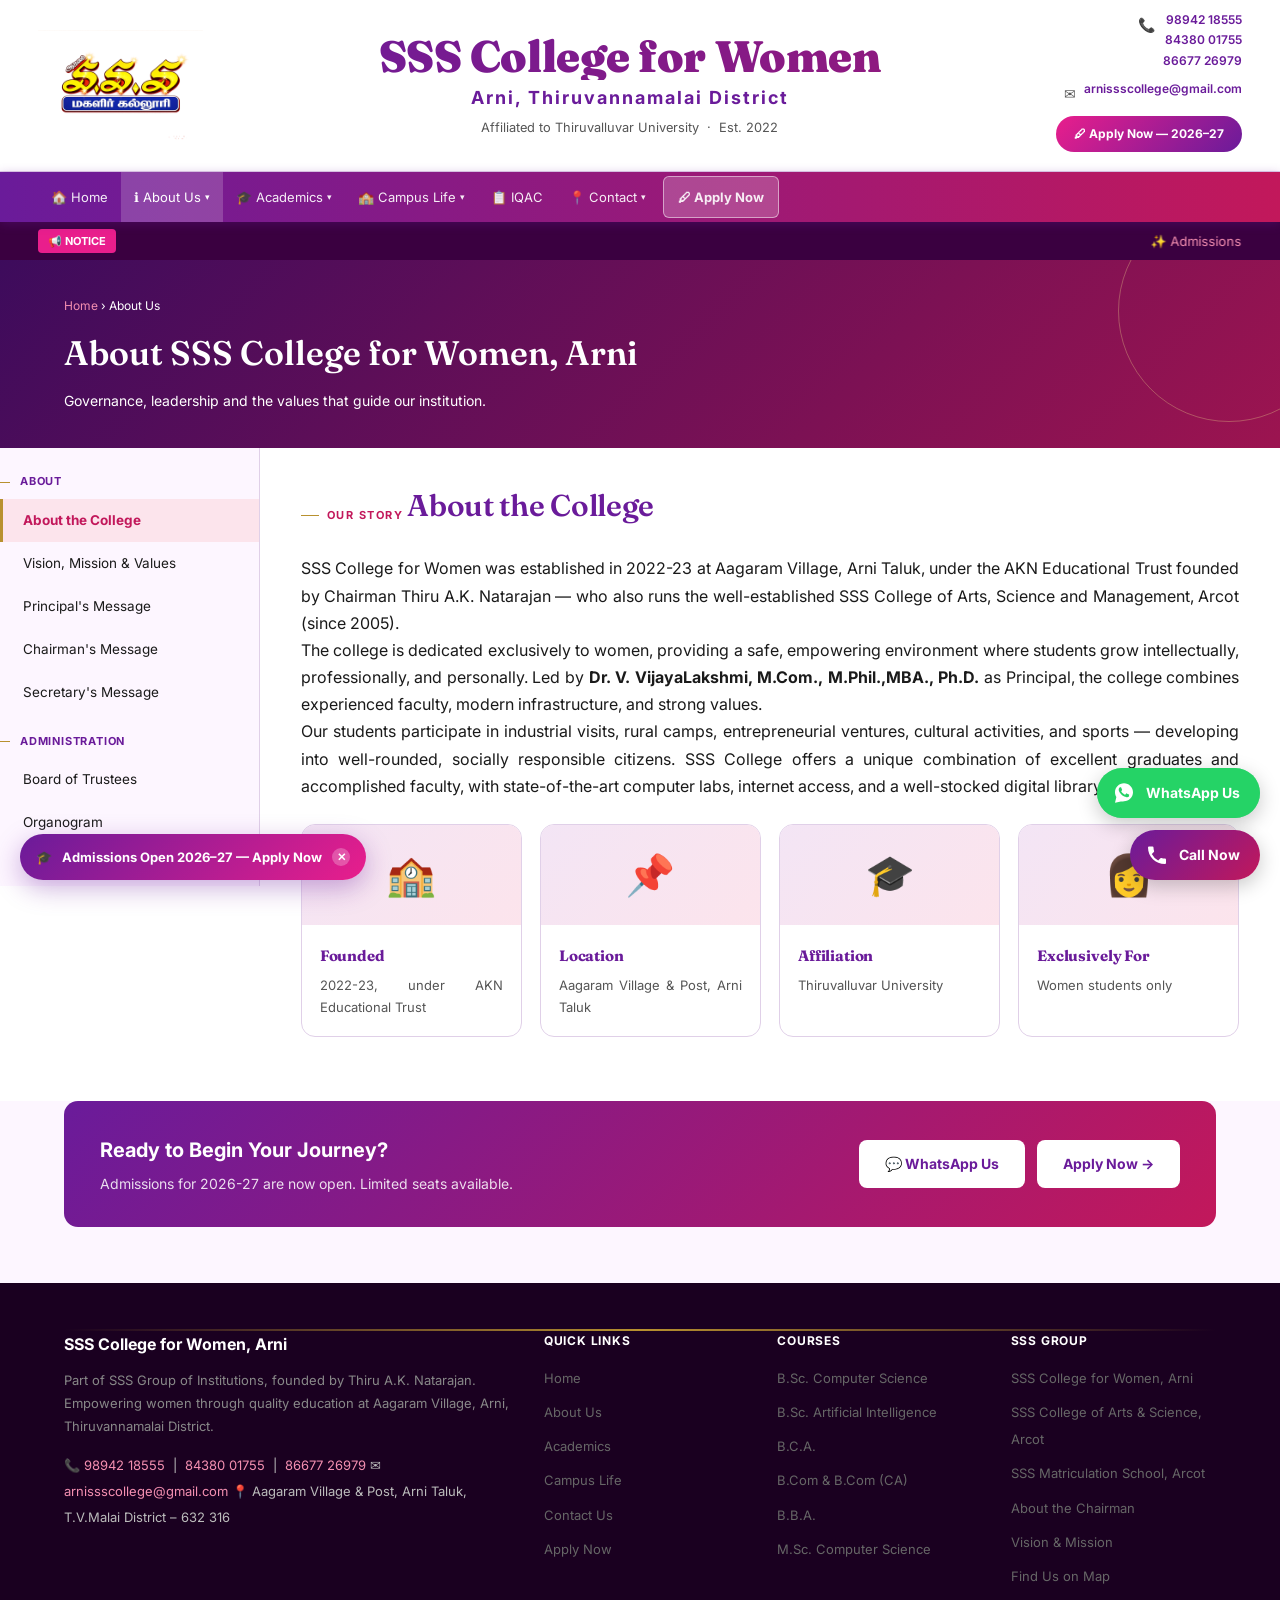
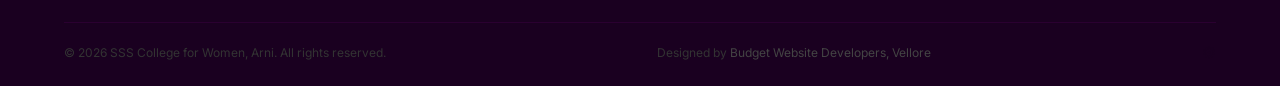
==== commit fe6fb39d: "changed website address" ====
--- a/about.html
+++ b/about.html
@@ -12,10 +12,7 @@
       content="About SSS College for Women, Arni — Chairman Thiru A.K. Natarajan, Principal Dr. V. VijayaLakshmi, Vision & Mission, Board of Trustees and Governance."
     />
     <meta name="robots" content="index, follow" />
-    <link
-      rel="canonical"
-      href="https://ssscollegeforwomenarni.ac.in/about.html"
-    />
+    <link rel="canonical" href="https://ssswomenscollege.com/about.html" />
     <link rel="stylesheet" href="style.css" />
     <link rel="preconnect" href="https://fonts.googleapis.com" />
     <link rel="preconnect" href="https://fonts.gstatic.com" crossorigin />
--- a/premium.css
+++ b/premium.css
@@ -452,6 +452,49 @@
   }
 }
 
+/* ── Glance list: short icon+phrase rows replacing dense prose ─ */
+.glance-list {
+  margin: 18px 0 16px;
+}
+
+.glance-row {
+  display: flex;
+  align-items: center;
+  gap: 14px;
+  padding: 10px 0;
+  border-bottom: 1px dashed var(--border);
+  font-size: 15px;
+  color: var(--text);
+  line-height: 1.4;
+}
+
+.glance-row:last-child {
+  border-bottom: none;
+}
+
+.glance-icon {
+  font-size: 26px;
+  flex-shrink: 0;
+  width: 40px;
+  text-align: center;
+}
+
+/* ── Bigger, easier-to-scan icons across the site ────────────── */
+.about-icon {
+  width: 52px !important;
+  height: 52px !important;
+  font-size: 26px !important;
+  border-radius: 12px !important;
+}
+
+.about-item strong {
+  font-size: 15px !important;
+}
+
+.rank-card .medal {
+  font-size: 40px;
+}
+
 /* ── Mobile refinements ──────────────────────────────────────── */
 @media (max-width: 640px) {
   .s-title { padding-bottom: 10px; }
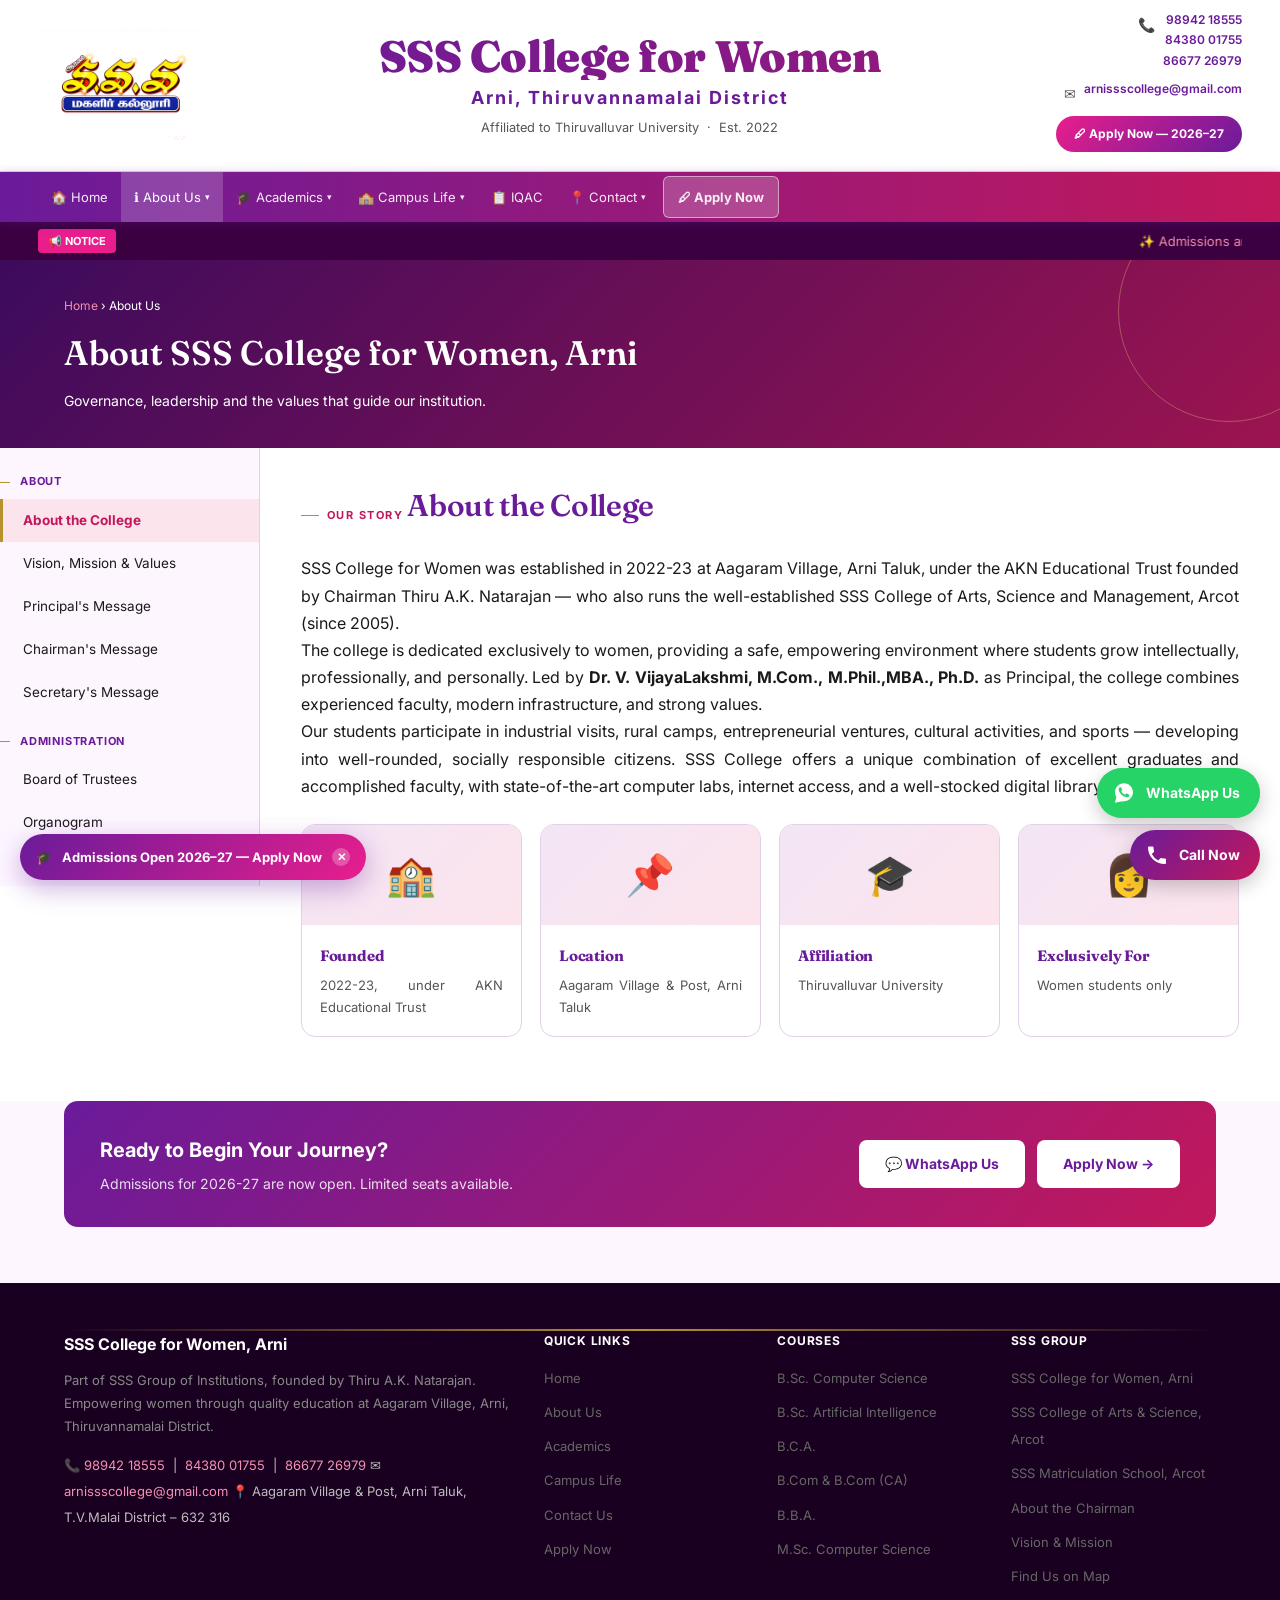
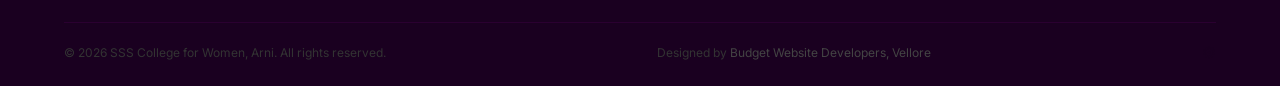
==== commit 3cc03512: "Added principal photo" ====
--- a/about.html
+++ b/about.html
@@ -155,7 +155,7 @@
             <div>
               <div class="chairman-photo">
                 <img
-                  src="images/principal.jpg"
+                  src="images/principal.jpeg"
                   alt="Dr. V. VijayaLakshmi, Principal, SSS College for Women Arni"
                 />
               </div>
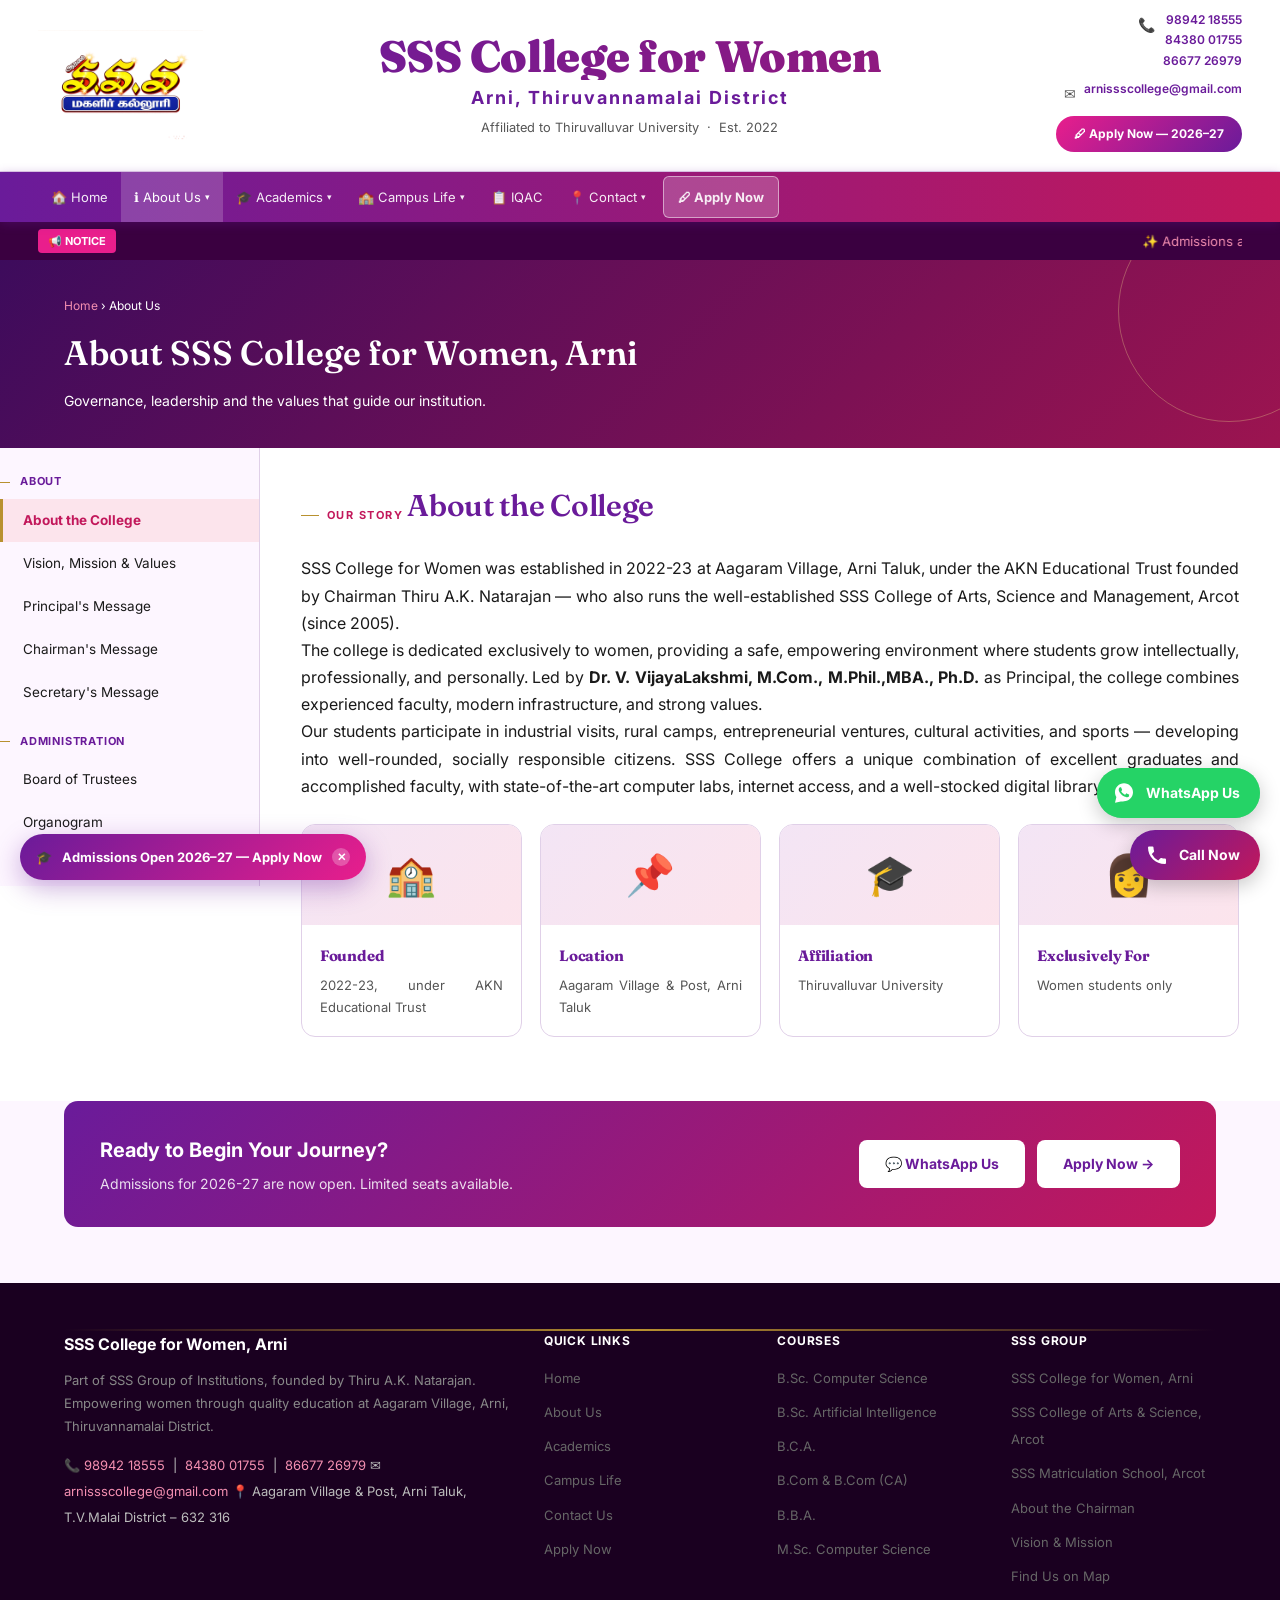
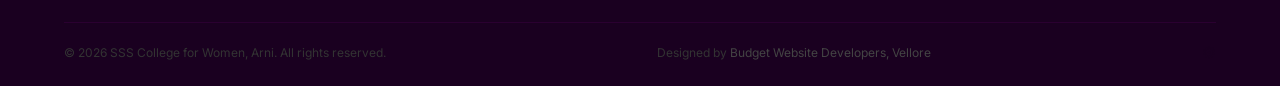
==== commit 4302220e: "made it a friendly message for enquiry" ====
--- a/about.html
+++ b/about.html
@@ -715,7 +715,7 @@
         </div>
         <div style="display: flex; gap: 12px; flex-wrap: wrap">
           <a
-            href="https://wa.me/919894218555?text=Hello%2C%20I%20want%20to%20know%20about%20admissions%20at%20SSS%20College%20for%20Women%20Arni"
+            href="https://wa.me/919894218555?text=Respected%20Sir%2FMadam%2C%20I%20am%20interested%20in%20joining%20SSS%20College%20for%20Women%2C%20Arni.%20Kindly%20share%20details%20regarding%20admissions%2C%20available%20courses%2C%20and%20fees.%20Thank%20you."
             class="btn-white"
             target="_blank"
             rel="noopener"
